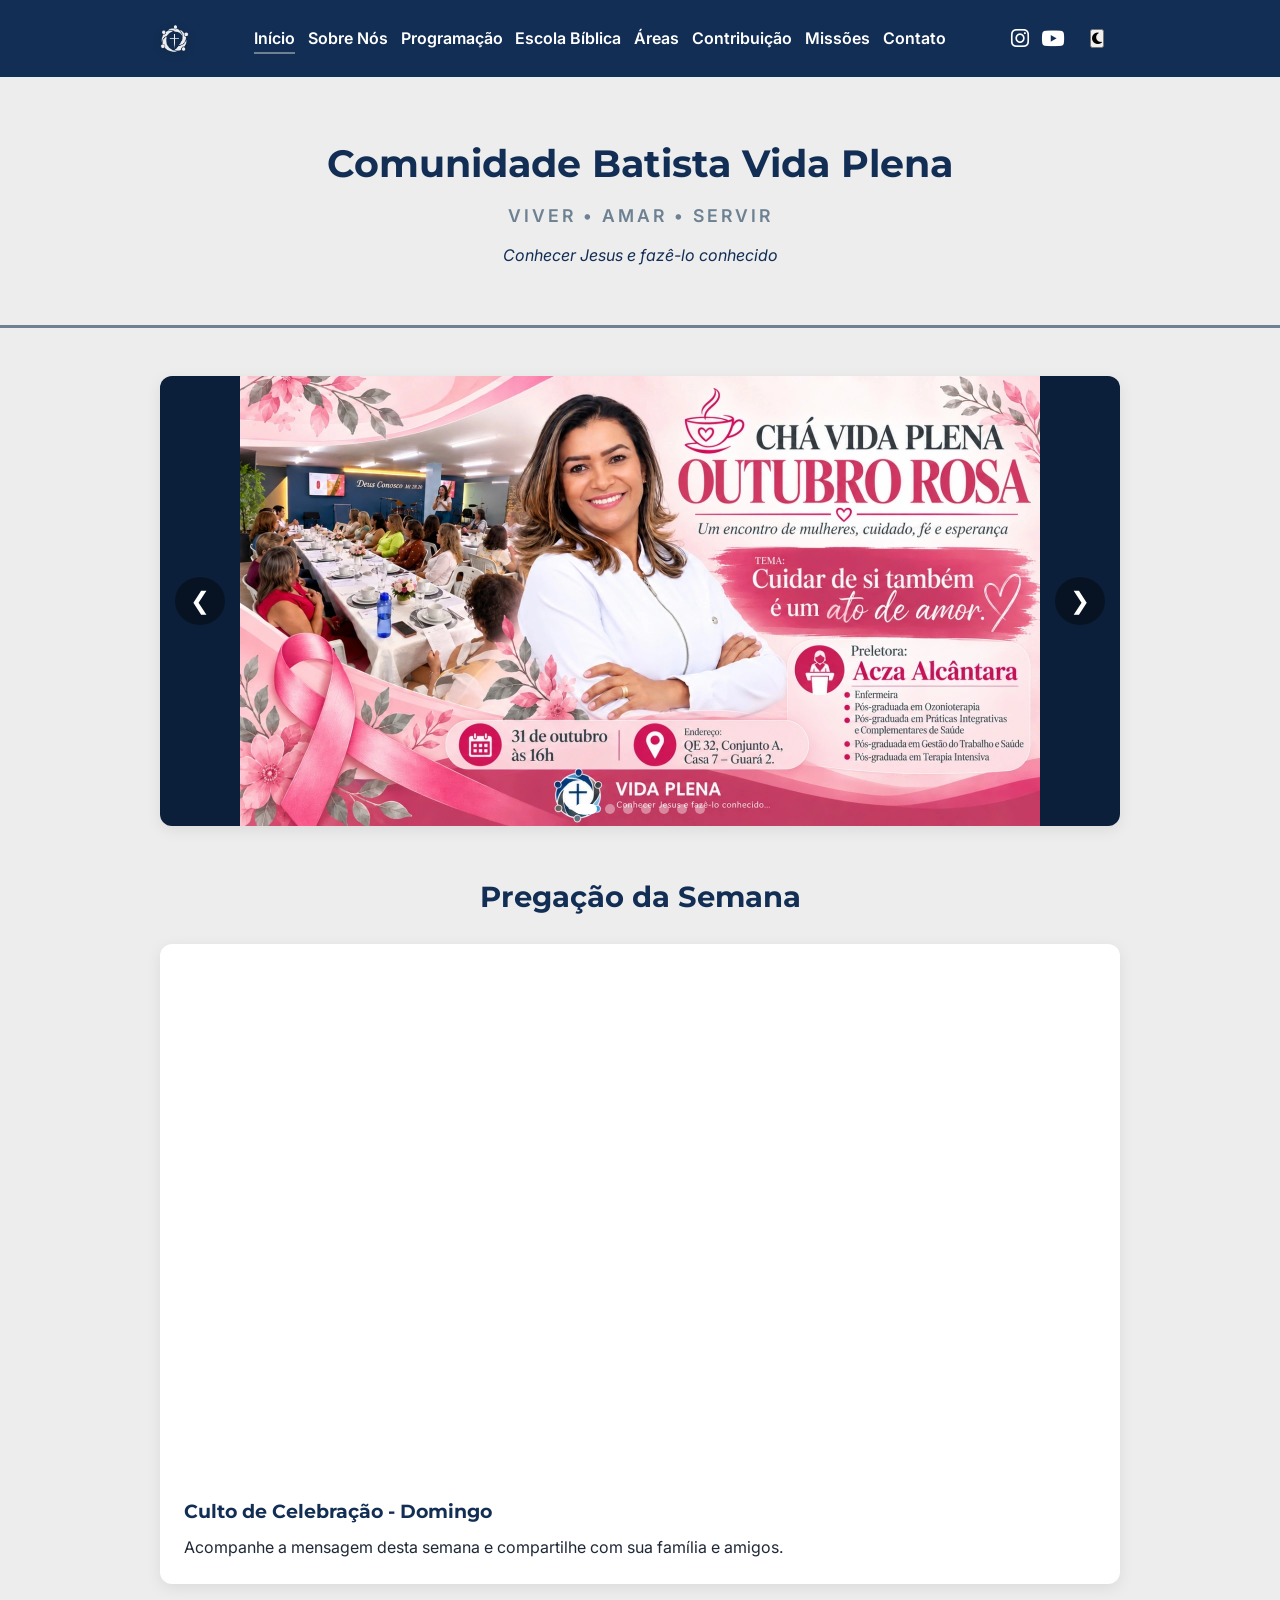
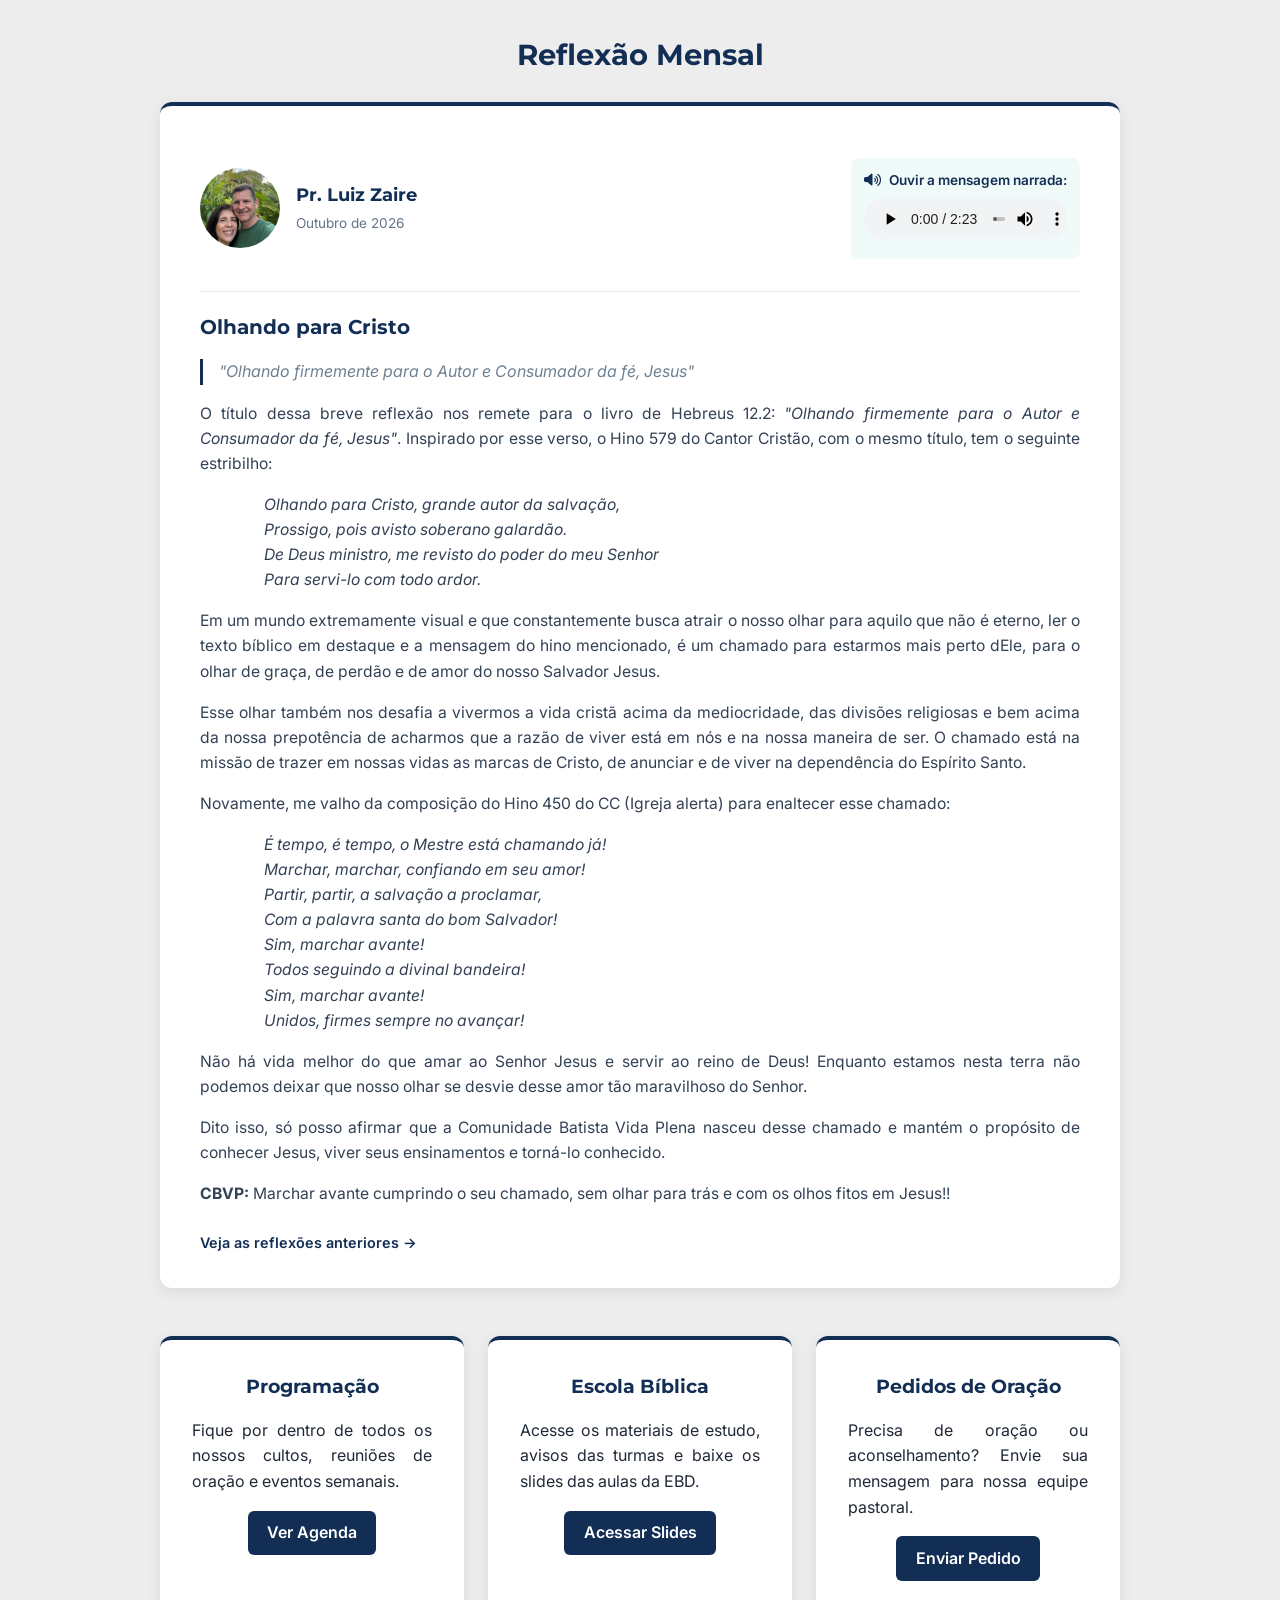
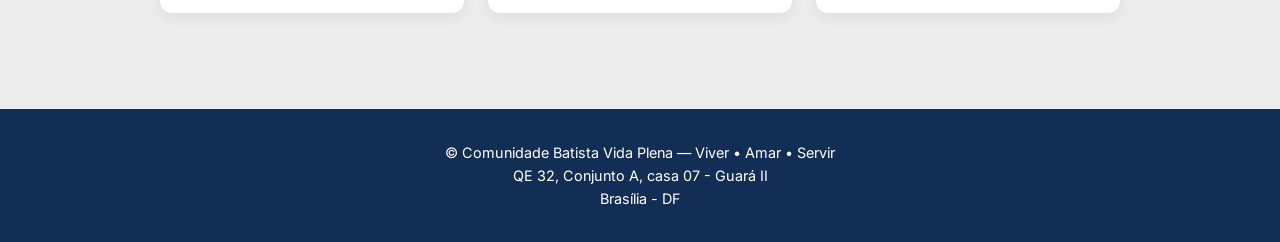
==== index.html @ c6f82e9d "Replace picture elements with img tags in carousel" ====
<!DOCTYPE html>
<html lang="pt-BR">
<head>
  <!-- Google tag (gtag.js) -->
<script async src="https://www.googletagmanager.com/gtag/js?id=G-W4WCCYMB54"></script>
<script>
  window.dataLayer = window.dataLayer || [];
  function gtag(){dataLayer.push(arguments);}
  gtag('js', new Date());

  gtag('config', 'G-W4WCCYMB54');
</script>
  <meta charset="UTF-8">
  <meta name="viewport" content="width=device-width, initial-scale=1.0">
  <title>Comunidade Batista Vida Plena</title>
  <link rel="stylesheet" href="css/estilo.css">
  <!-- CSS Exclusivo para Celulares -->
  <link rel="stylesheet" href="css/mobile.css">
  <link rel="stylesheet" href="css/dark-theme.css">
  <!-- Ícones do Font Awesome -->
  <link rel="stylesheet" href="https://cdnjs.cloudflare.com/ajax/libs/font-awesome/6.5.1/css/all.min.css">
</head>
<body>

  <!-- CABEÇALHO / NAVEGAÇÃO -->
  <header class="header">
    <nav class="navbar">
      <a href="index.html" class="logo-container">
  <img src="imagem/logo-cinza.webp" alt="Comunidade Batista Vida Plena" class="logo-img">
</a>

      <div class="hamburger" id="menu-toggle">
        <span></span>
        <span></span>
        <span></span>
      </div>

      <ul class="nav-menu" id="nav-menu">
        <li><a href="index.html" class="nav-link active">Início</a></li>
        <li><a href="sobre.html" class="nav-link">Sobre Nós</a></li>
        <li><a href="programacao.html" class="nav-link">Programação</a></li>
        <li><a href="ebd.html" class="nav-link">Escola Bíblica</a></li>
        <li><a href="areas.html" class="nav-link">Áreas</a></li>
        <li><a href="contribuicao.html" class="nav-link">Contribuição</a></li>
        <li><a href="missoes.html" class="nav-link">Missões</a></li>
        <li><a href="contato.html" class="nav-link">Contato</a></li>
      </ul>
      <!-- ÍCONES DAS REDES SOCIAIS -->
      <div class="header-social">
        <a href="https://www.instagram.com/cbvidaplenadf" target="_blank" rel="noopener noreferrer" class="social-icon" title="Instagram">
          <i class="fa-brands fa-instagram"></i>
        </a>
        <a href="https://www.youtube.com/@CBVidaPlena" target="_blank" rel="noopener noreferrer" class="social-icon" title="YouTube">
          <i class="fa-brands fa-youtube"></i>
        </a>
        <!-- Divisória visual (barrinha vertical) -->
        <span class="divider"></span>
        <!-- Botão de Alternar Tema (No final) -->
        <button id="theme-toggle" class="btn-theme" aria-label="Alternar Tema">
        <i id="theme-icon" class="fa-solid fa-moon"></i>
        </button>
      </div>
    </nav>
    
  </header>

  <!-- BANNER HERO COM NOVO CONTRASTE -->
  <section class="hero">
    <h1>Comunidade Batista Vida Plena</h1>
    <p class="tagline">VIVER • AMAR • SERVIR</p>
    <p class="hero-subtext">Conhecer Jesus e fazê-lo conhecido</p>
  </section>

  <!-- CONTEÚDO PRINCIPAL -->
  <main class="container">

    <!-- CARROSSEL DE EVENTOS / AVISOS -->
    <div class="carousel-container">
      <div class="carousel-slide active">
        <img src="imagem/chamulheres.webp" alt="Café das mulheres - 31 de outubro" class="slide-full-img">
       </div>

      <div class="carousel-slide">
       <img src="imagem/slide-culto-oracao.webp" alt="Culto de Oração - Quarta feira às 19h30 no Espaço" class="slide-full-img">
      </div>

      <div class="carousel-slide">
       <img src="imagem/coral.webp" alt="Se você gosta de cantar, venha fazer parte do coral Vida Plena" class="slide-full-img">
      </div>

       <div class="carousel-slide">
        <img src="imagem/ebd.webp" alt="Escola bíblica - todos os domingos às 17h00, Venha aprender mais da palavra de Deus e crescer em fé e comunhão" class="slide-full-img">
      </div>

       <div class="carousel-slide">
        <img src="imagem/omf.webp" alt="Oferta missionaria de fé (OMF) - Cada um contribua segundo proposto no coração, não com tristeza ou por necessidade; porque Deus ama  quem dá com alegria (2 Corintios 9.7)" class="slide-full-img">
      </div>

       <div class="carousel-slide">
        <img src="imagem/ebd-adolescente.webp" alt="Ei, adolescente! Tem um lugar especial para você! Classe dos adolescentes na escola bíblica, te esperamos" class="slide-full-img">
      </div>

       <div class="carousel-slide">
        <img src="imagem/pgm.webp" alt="PGM (pequenos grupos) todas as terças-feiras" class="slide-full-img">
      </div>

      <!-- BOTÕES DE NAVEGAÇÃO (ANTERIOR / PRÓXIMO) -->
      <button class="carousel-btn prev" id="prevBtn" aria-label="Anterior">&#10094;</button>
      <button class="carousel-btn next" id="nextBtn" aria-label="Próximo">&#10095;</button>

      <!-- INDICADORES (PONTINHOS) -->
      <div class="carousel-dots" id="carouselDots"></div>
    </div>

    <!-- PREGAÇÃO DA SEMANA (YOUTUBE EMBED) -->
    <h2 class="section-title">Pregação da Semana</h2>
    <div class="video-card">
      <div class="video-responsive">
      <iframe width="560" height="315" src="https://www.youtube.com/embed/sQZG-IuOjgI?si=r84r4kfNFC8UwIhp" title="YouTube video player" allow="accelerometer; autoplay; clipboard-write; encrypted-media; gyroscope; picture-in-picture; web-share" referrerpolicy="strict-origin-when-cross-origin" allowfullscreen></iframe>
      </div>
      <div class="video-info">
        <h3>Culto de Celebração - Domingo</h3>
        <p>Acompanhe a mensagem desta semana e compartilhe com sua família e amigos.</p>
      </div>
    </div>

<!-- SEÇÃO: REFLEXÃO MENSAL -->
<section class="reflexao-section">
  <h2 class="section-title">Reflexão Mensal</h2>
  
  <div class="card-reflexao">
    <div class="reflexao-header">
      <div class="autor-info">
        <div class="autor-foto-container">
          <img id="reflexao-foto" src="imagem/logo-cinza.webp" alt="Foto do autor da reflexão" class="autor-foto">
        </div>
        <div>
          <h3 id="reflexao-autor" class="autor-nome">Comunidade Batista</h3>
          <span id="reflexao-data"></span>
        </div>
      </div>

      <!-- PLAYER DE ÁUDIO DA REFLEXÃO -->
<div class="reflexao-audio-container" style="margin: 1.2rem 0; padding: 0.8rem; background-color: rgba(50, 188, 173, 0.08); border-radius: 8px;">
  <p style="font-size: 0.85rem; font-weight: 600; margin-bottom: 0.4rem; display: flex; align-items: center; gap: 0.5rem; color: var(--color-primary);">
    <i class="fas fa-volume-up"></i> Ouvir a mensagem narrada:
  </p>
  <audio id="reflexao-player" controls style="width: 100%; height: 40px; border-radius: 6px;">
    Seu navegador não suporta o reprodutor de áudio.
  </audio>
</div>
    </div>

    <h3 id="reflexao-titulo">Carregando</h3>
    
    <blockquote id="reflexao-verso"></blockquote>

    <div id="reflexao-texto"></div>

    <a href="historico-reflexoes.html" class="link-lideranca">Veja as reflexões anteriores &rarr;</a>
  </div>
</section>

    <!-- ACESSO RÁPIDO PARA OUTRAS SEÇÕES -->
    <div class="grid-cards">
      
      <div class="card">
        <h3>Programação</h3>
        <p>Fique por dentro de todos os nossos cultos, reuniões de oração e eventos semanais.</p>
        <a href="programacao.html" class="btn-card">Ver Agenda</a>
      </div>

      <div class="card">
        <h3>Escola Bíblica</h3>
        <p>Acesse os materiais de estudo, avisos das turmas e baixe os slides das aulas da EBD.</p>
        <a href="ebd.html" class="btn-card">Acessar Slides</a>
      </div>

      <div class="card">
        <h3>Pedidos de Oração</h3>
        <p>Precisa de oração ou aconselhamento? Envie sua mensagem para nossa equipe pastoral.</p>
        <a href="contato.html" class="btn-card">Enviar Pedido</a>
      </div>

    </div>

  </main>

  <!-- RODAPÉ -->
  <footer class="footer">
    <p>&copy; Comunidade Batista Vida Plena — Viver • Amar • Servir</p>
    <p>QE 32, Conjunto A, casa 07 - Guará II</p>
    <p>Brasília - DF</p>
  </footer>

 <!-- SCRIPT EXTERNO UNIFICADO -->
    <script src="js/texto-reflexoes.js"></script>
   <script src="js/theme.js"></script>
   <script src="js/script.js"></script>
</body>
</html>
---- css/estilo.css ----
/* Importação da fonte Montserrat */
@import url('https://fonts.googleapis.com/css2?family=Inter:wght@400;500;600;700&family=Montserrat:wght@500;600;700;800&display=swap');
/* ==========================================================================
   DESIGN SYSTEM - TOKENS
   ========================================================================== */
:root {
  /* Cores Extraídas do Manual da Marca */
  --color-primary: #132e54;        /* Azul Escuro */
  --color-secondary: #6d8193;      /* Cinza Azulado */
  --color-bg-light: #ededed;       /* Cinza Claro */
  --color-white: #ffffff;
  --color-text-dark: #1f2937;
  --color-accent-blue: #006699;

  /* Gradients */
  --gradient-blue: linear-gradient(135deg, #0b1f3a 0%, #004080 100%);
  
  /* Tipografia */
  --font-family-base: 'Inter', system-ui, -apple-system, sans-serif;
  --font-family-title: 'Montserrat', sans-serif;
   
  /* Espaçamentos e Sombras */
  --radius-sm: 6px;
  --radius-md: 12px;
  --shadow-card: 0 4px 15px rgba(0, 0, 0, 0.08);
}

/* Reset básico */
* {
  margin: 0;
  padding: 0;
  box-sizing: border-box;
}

body {
  font-family: var(--font-family-base);
  background-color: var(--color-bg-light);
  color: var(--color-text-dark);
  line-height: 1.6;
}

/* MONTSERRAT EM TODOS OS TÍTULOS E SUBTÍTULOS */
h1, h2, h3, h4, h5, h6,
.section-title,
.mission-quote,
.contact-title {
  font-family: var(--font-family-title) !important;
}
.container {
  max-width: 80vw;
  margin: 0 auto;
  padding: 3rem 1.5rem;
}

/* ==========================================================================
   CABEÇALHO & NAV
   ========================================================================== */
.header {
  background-color: var(--color-primary); /* Fundo Azul Escuro */
  width: 100%;
  box-shadow: 0 2px 10px rgba(0, 0, 0, 0.15);
  max-width: 100vw;
 box-sizing: border-box;
}

.navbar {
  max-width: 80vw;
  margin: 0 auto;    /* Centraliza os elementos no meio da barra azul */
  display: flex;
  justify-content: space-between;
  align-items: center;
  padding: 0.8rem 0; /* Adiciona 32px de folga/respiro nas laterais */
  box-sizing: border-box;
}

/* Logo */
.logo-container {
  display: flex;
  align-items: center;
  text-decoration: none;
  background-color: transparent; /* Remove o fundo branco */
  padding: 0;
}

.logo-img {
  height: 60px;          /* Altura ideal para dar destaque */
  width: auto;
  display: block;
  object-fit: contain;
  filter: drop-shadow(0px 2px 4px rgba(0, 0, 0, 0.2));
}

/* Menu de Navegação Horizontal */
.nav-menu {
  display: flex;               /* Força os itens a ficarem LADO A LADO */
  flex-direction: row;         /* Alinhamento na horizontal */
  list-style: none;            /* Remove as bolinhas do <ul> */
  gap: 0.8rem;                   /* Espaçamento entre as opções */
  align-items: center;
  margin: 0;
  padding: 0.8rem 2rem;
}

.nav-link {
  color: var(--color-white);   /* Texto branco sobre o fundo azul */
  text-decoration: none;       /* Remove o sublinhado */
  font-size: 1rem;
  font-weight: 600;            /* Deixa a fonte mais nítida/encorpada */
  white-space: nowrap;
  transition: color 0.3s ease;
}

.nav-link:hover {
  color: var(--color-hover);   /* Mudança de cor ao passar o mouse */
}

.nav-link.active {
  color: #ffffff;
  border-bottom: 2px solid var(--color-secondary); /* Indicador da página atual */
  padding-bottom: 4px;
}

/* Menu Hambúrguer (Mobile) */
.hamburger {
  display: none;
  flex-direction: column;
  cursor: pointer;
  gap: 5px;
}

.hamburger span {
  width: 25px;
  height: 3px;
  background-color: var(--color-white);
  border-radius: 2px;
}

/* ==========================================================================
   HERO SECTION
   ========================================================================== */
.hero {
  background-color: #ededed; /* Cinza claro da paleta */
  color: var(--color-primary);         /* Azul escuro para contraste */
  text-align: center;
  padding: 3.5rem 1.5rem;
  border-bottom: 3px solid #6d8193; /* Detalhe em cinza azulado */
}

.hero h1 {
  font-size: 2.4rem;
  font-weight: 700;
  color: var(--color-primary);            /* Azul escuro */
  margin-bottom: 0.5rem;
}

.hero p.tagline {
  font-size: 1.1rem;
  font-weight: 600;
  letter-spacing: 3px;
  color: #6d8193;            /* Cinza azulado da paleta */
  margin-bottom: 0.8rem;
}
.hero-subtext {
  font-size: 1rem;
  color: #132e54;       /* Texto secundário escuro legível */
  font-weight: 400;
  font-style: italic;
}

/* ==========================================================================
   SEÇÃO PREGAÇÃO / YOUTUBE
   ========================================================================== */

.section-title {
  text-align: center;
  color: var(--color-primary);
  font-size: 1.8rem;
  margin-bottom: 1.5rem;
  position: relative;
}

.video-card {
  background: var(--color-white);
  border-radius: var(--radius-md);
  padding: 1.5rem;
  box-shadow: var(--shadow-card);
  margin-bottom: 3rem;
}

/* Embed de Vídeo Responsivo (Aspect Ratio 16:9) */
.video-responsive {
  position: relative;
  padding-bottom: 56.25%; /* 16:9 */
  height: 0;
  overflow: hidden;
  border-radius: var(--radius-sm);
}

.video-responsive iframe {
  position: absolute;
  top: 0;
  left: 0;
  width: 100%;
  height: 100%;
  border: 0;
}

.video-info {
  margin-top: 1rem;
}

.video-info h3 {
  color: var(--color-primary);
  margin-bottom: 0.5rem;
}

/* ==========================================================================
   CARDS DE ACESSO RÁPIDO
   ========================================================================== */
.grid-cards {
  display: grid;
  grid-template-columns: repeat(auto-fit, minmax(280px, 1fr));
  gap: 1.5rem;
}

.card {
  background-color: var(--color-white);
  border-radius: var(--radius-md);
  padding: 2rem;
  text-align: center;
  box-shadow: var(--shadow-card);
  border-top: 4px solid var(--color-primary);
  transition: transform 0.3s ease;
}

.card:hover {
  transform: translateY(-5px);
}

.card h3 {
  color: var(--color-primary);
  margin-bottom: 1rem;
}

.btn-card {
  display: inline-block;
  margin-top: 1rem;
  padding: 0.6rem 1.2rem;
  background-color: var(--color-primary);
  color: var(--color-white);
  text-decoration: none;
  border-radius: var(--radius-sm);
  font-weight: 600;
  transition: background-color 0.3s ease;
}

.btn-card:hover {
  background-color: var(--color-secondary);
}

/* ==========================================================================
   RODAPÉ
   ========================================================================== */
.footer {
  background-color: var(--color-primary);
  color: var(--color-white);
  text-align: center;
  padding: 2rem 1.5rem;
  margin-top: 3rem;
  font-size: 0.9rem;
}

/* ==========================================================================
   RESPONSIVIDADE (MOBILE)
   ========================================================================== */
@media (max-width: 768px) {
  .hamburger {
    display: flex;
  }

  .nav-menu {
    display: none;
    flex-direction: column;
    width: 100%;
    position: absolute;
    top: 100%;
    left: 0;
    background-color: var(--color-primary);
    padding: 1.5rem;
  }

  .nav-menu.active {
    display: flex;
  }

  .hero h1 {
    font-size: 1.8rem;
  }
}
/* Container do Logo */
.logo-container {
  display: flex;
  align-items: center;
  text-decoration: none;
}

/* Imagem da Logomarca */
.logo-img {
  height: 45px; /* Ajusta a altura conforme o tamanho ideal */
  width: auto;  /* Mantém a proporção da imagem */
  object-fit: contain;
}
/* ==========================================================================
   ÍCONES DAS REDES SOCIAIS NO CABEÇALHO
   ========================================================================== */
.header-social {
  display: flex;
  align-items: center;
  gap: 0.8rem;            /* Espaço entre cada ícone */
  flex-shrink: 0;         /* Impede que o bloco seja espremido */
  margin-left: 0.5rem;
  margin-right: 1.5rem;   /* AFAM : Dá o respiro no canto direito da tela */
}

.social-icon {
  color: var(--color-white);
  font-size: 1.3rem;
  transition: transform 0.2s ease, color 0.3s ease;
  text-decoration: none;
}

.social-icon:hover {
  color: var(--color-hover);
  transform: translateY(-2px);
}

/* Ajuste Responsivo para Mobile */
@media (max-width: 768px) {
  .header-social {
    border-left: none;
    padding-left: 0;
    margin-left: 0;
    margin-top: 1rem;
    justify-content: center;
  }
}
  /* ==========================================================================
   CARROSSEL DE EVENTOS / SLIDER (CORRIGIDO)
   ========================================================================== */

/* Container Principal do Carrossel */
.carousel-container {
  position: relative;
  width: 100%;
  height: 450px; /* Altura ideal fixa para não achatar os flyers */
  border-radius: var(--radius-md, 12px);
  overflow: hidden;
  box-shadow: 0 4px 15px rgba(0, 0, 0, 0.08);
  margin-bottom: 3rem;
  background-color: #0b1f3a; /* Fundo escuro oficial para preencher bordas */
}

/* Regra Base do Slide (Esconde os inativos) */
.carousel-slide {
  position: absolute;
  top: 0;
  left: 0;
  width: 100%;
  height: 100%;
  opacity: 0;
  visibility: hidden;
  transition: opacity 0.6s ease-in-out, visibility 0.6s ease-in-out;
  display: flex;
  align-items: center;
  justify-content: center;
}

/* Slide Ativo (Mostra na tela) */
.carousel-slide.active {
  opacity: 1;
  visibility: visible;
  z-index: 1;
}

/* Imagens dos Slides (Mostrar a arte 100% sem cortes) */
.carousel-slide img,
.slide-bg-img,
.slide-full-img {
  width: 100%;
  height: 100%;
  object-fit: contain !important; /* Preserva a proporção exata da arte */
  object-position: center;
  display: block;
}

/* Textos sobrepostos (caso o slide use texto em HTML) */
.slide-content {
  position: absolute;
  bottom: 2rem;
  left: 2rem;
  right: 2rem;
  z-index: 2;
  color: #ffffff;
  background: rgba(11, 31, 58, 0.75); /* Fundo sutil para leitura */
  padding: 1.5rem;
  border-radius: 8px;
  backdrop-filter: blur(4px);
}

.slide-content h3 {
  font-size: 1.8rem;
  margin: 0.5rem 0;
  color: #ffffff;
}

.slide-content p {
  font-size: 1rem;
  color: #ededed;
  margin-bottom: 1.2rem;
  max-width: 600px;
}

.slide-badge {
  background-color: #6d8193;
  color: #ffffff;
  padding: 4px 12px;
  border-radius: 20px;
  font-size: 0.75rem;
  text-transform: uppercase;
  font-weight: 600;
  letter-spacing: 1px;
}

.btn-slide {
  display: inline-block;
  background-color: #ffffff;
  color: #0b1f3a;
  padding: 0.5rem 1.2rem;
  border-radius: 6px;
  text-decoration: none;
  font-weight: 700;
  font-size: 0.9rem;
  transition: background-color 0.3s ease;
}

.btn-slide:hover {
  background-color: #ededed;
}

/* Botões de Avançar/Voltar */
.carousel-btn {
  position: absolute;
  top: 50%;
  transform: translateY(-50%);
  background-color: rgba(0, 0, 0, 0.4);
  color: #ffffff;
  border: none;
  font-size: 1.5rem;
  padding: 10px 15px;
  cursor: pointer;
  border-radius: 50%;
  z-index: 3;
  transition: background-color 0.3s ease;
}

.carousel-btn:hover {
  background-color: rgba(0, 0, 0, 0.8);
}

.carousel-btn.prev { left: 15px; }
.carousel-btn.next { right: 15px; }

/* Indicadores (Dots) */
.carousel-dots {
  position: absolute;
  bottom: 12px;
  left: 50%;
  transform: translateX(-50%);
  display: flex;
  gap: 8px;
  z-index: 3;
}

.dot {
  width: 10px;
  height: 10px;
  border-radius: 50%;
  background-color: rgba(255, 255, 255, 0.4);
  cursor: pointer;
  transition: background-color 0.3s ease, width 0.3s ease;
}

.dot.active {
  background-color: #ffffff;
  width: 22px;
  border-radius: 10px;
}

/* ==========================================================================
   PÁGINA SOBRE NÓS
   ========================================================================== */

/* Bloco da Missão Central */
.mission-banner {
  background: linear-gradient(135deg, #0b1f3a 0%, #1e3a8a 100%) !important;
  color: #ffffff !important;
  padding: 2rem 1.25rem; /* Reduzido o padding no mobile para ganhar espaço */
  border-radius: 12px;
  text-align: center;
  box-shadow: 0 4px 15px rgba(0, 0, 0, 0.1);
  margin-bottom: 2rem;
  width: 100%;
  box-sizing: border-border-box;
}

.mission-quote {
  font-size: 1.4rem;
  font-weight: 600;
  font-style: italic;
  margin-bottom: 0.5rem;
}

.mission-subtitle {
  font-size: 0.85rem;
  text-transform: uppercase;
  letter-spacing: 2px;
  color: #cbd5e1 !important;
  font-weight: 600;
}

/* Ícones nos Cards dos Pilares */
.icon-card {
  font-size: 2.2rem;
  color: #132e54;
  margin-bottom: 1rem;
}

/* ==========================================================================
   LIDERANÇA PASTORAL & BLOCOS LARGOS (100% de Largura)
   ========================================================================== */
.leadership-container {
  width: 100%;
  margin-bottom: 3rem;
}

.leader-card {
  background: #ffffff;
  border-radius: var(--radius-md, 12px);
  padding: 2rem 1.25rem; /* Padding interno menor no mobile */
  text-align: center;
  width: 100%;
  box-shadow: 0 4px 15px rgba(0, 0, 0, 0.08);
  border-top: 4px solid #132e54;
  box-sizing: border-box;
}

.leader-avatar {
  width: 80px;
  height: 80px;
  background-color: #ededed;
  color: #132e54;
  border-radius: 50%;
  display: flex;
  align-items: center;
  justify-content: center;
  font-size: 2rem;
  margin: 0 auto 1.2rem auto;
}

.leader-card h3 {
  color: #132e54;
  font-size: 1.4rem;
  margin-bottom: 0.3rem;
}

.leader-role {
  display: block;
  font-size: 0.9rem;
  color: #6d8193;
  font-weight: 600;
  margin-bottom: 1.2rem;
}

/* CORREÇÃO DO ALINHAMENTO NO DESKTOP E MOBILE */
.leader-card p,
.history-card p,
.card-sobre p {
  color: #334155;
  font-size: 1rem;
  line-height: 1.6;
  width: 100%;             /* Permite ocupar toda a largura do container */
  margin: 0 0 1.2rem 0;     /* Mantém apenas a margem inferior (1.2rem) */
  text-align: justify;
  -webkit-hyphens: auto;
  -ms-hyphens: auto;
  hyphens: auto;
  word-break: normal;
}

/* Bloco para "Nossa História" (Card Largo de 100%) */
.history-card {
  background: #ffffff;
  border-radius: var(--radius-md, 12px);
  padding: 2rem 1.25rem;
  width: 100%;
  box-shadow: 0 4px 15px rgba(0, 0, 0, 0.08);
  border-top: 5px solid #132e54;
  margin-bottom: 3rem;
  color: #334155;
  line-height: 1.7;
  font-size: 1rem;
  box-sizing: border-box;
}
/* ==========================================================================
   PÁGINA DE PROGRAMAÇÃO & TABELAS RESPONSIVAS
   ========================================================================== */

/* Container da Tabela com Rolagem para Telas Pequenas */
.table-responsive {
  width: 100%;
  overflow-x: auto;
  box-shadow: 0 4px 15px rgba(0, 0, 0, 0.08);
  border-radius: var(--radius-md, 12px);
  background-color: #ffffff;
}

.schedule-table {
  width: 100%;
  border-collapse: collapse;
  text-align: left;
  font-size: 0.95rem;
}

.schedule-table thead {
  background-color: #132e54;
  color: #ffffff;
}

.schedule-table th, 
.schedule-table td {
  padding: 1.2rem 1.5rem;
  border-bottom: 1px solid #e2e8f0;
}

.schedule-table th {
  font-weight: 600;
  letter-spacing: 0.5px;
}

.schedule-table tbody tr:hover {
  background-color: #f8fafc;
}

/* Linha em Destaque para o Culto Principal */
.schedule-table tr.highlight-row {
  background-color: #f1f5f9;
}

/* Badge de Horário */
.badge-time {
  background-color: #6d8193;
  color: #ffffff;
  padding: 4px 10px;
  border-radius: 6px;
  font-weight: 600;
  font-size: 0.85rem;
}

/* Cartões de Eventos com Data em Destaque */
.event-card {
  display: flex;
  align-items: center;
  gap: 1.5rem;
  padding: 1.5rem;
  text-align: left;
}

.event-date {
  background-color: #132e54;
  color: #ffffff;
  padding: 0.8rem 1rem;
  border-radius: 10px;
  text-align: center;
  min-width: 70px;
  display: flex;
  flex-direction: column;
}

.event-date .day {
  font-size: 1.6rem;
  font-weight: 700;
  line-height: 1;
}

.event-date .month {
  font-size: 0.75rem;
  font-weight: 600;
  letter-spacing: 1px;
  color: #a0b2c6;
  margin-top: 2px;
}

.event-details h3 {
  color: #132e54;
  font-size: 1.1rem;
  margin-bottom: 0.4rem;
}

.event-details p {
  color: #64748b;
  font-size: 0.85rem;
  margin-bottom: 0.2rem;
  display: flex;
  align-items: center;
  gap: 0.5rem;
}
/* ==========================================================================
   PÁGINA DA ESCOLA BÍBLICA (EBD)
   ========================================================================== */

/* Banner introdutório da EBD */
.ebd-intro-banner {
  background: linear-gradient(135deg, #0b1f3a 0%, #1e3a8a 100%) !important;
  color: #ffffff !important;
  padding: 2.5rem 2rem;
  border-radius: 12px;
  text-align: center;
  box-shadow: 0 4px 15px rgba(0, 0, 0, 0.1);
  margin-bottom: 2rem;
}

.ebd-intro-banner h2 {
  font-size: 1.8rem;
  margin-bottom: 0.6rem;
  text-align: center;
}

.ebd-intro-banner p {
  color: #cbd5e1 !important; /* Cinza claro de altíssimo contraste */
  font-size: 0.95rem !important;
  font-weight: 500 !important;
  margin-top: 0.5rem;
}

/* Cartões das Classes */
.ebd-class-card {
  text-align: left;
  display: flex;
  flex-direction: column;
  justify-content: space-between;
}

.ebd-class-header {
  display: flex;
  justify-content: space-between;
  align-items: center;
  margin-bottom: 1rem;
}

.class-icon {
  font-size: 2rem;
  color: #132e54;
}

.class-badge {
  background-color: #ededed;
  color: #132e54;
  padding: 4px 10px;
  border-radius: 6px;
  font-size: 0.8rem;
  font-weight: 700;
  text-transform: uppercase;
}

.ebd-class-card h3 {
  color: #132e54;
  font-size: 1.25rem;
  margin-bottom: 0.3rem;
}

.class-teacher {
  font-size: 0.85rem;
  color: #6d8193;
  margin-bottom: 0.8rem;
}

.ebd-class-card p {
  color: #334155;
  font-size: 0.95rem;
  line-height: 1.5;
}

/* Lista de Downloads de Materiais */
.download-list {
  display: flex;
  flex-direction: column;
  gap: 1rem;
}

.download-item {
  display: flex;
  justify-content: space-between;
  align-items: center;
  padding: 1rem 1.2rem;
  background-color: #f8fafc;
  border: 1px solid #e2e8f0;
  border-radius: 8px;
  flex-wrap: wrap;
  gap: 1rem;
}

.download-info {
  display: flex;
  align-items: center;
  gap: 1rem;
}

.ppt-icon {
  font-size: 1.8rem;
  color: #d97706; /* Cor laranja característica de apresentações/slides */
}

.download-info h4 {
  color: #132e54;
  font-size: 1rem;
  margin-bottom: 0.2rem;
}

.download-info p {
  color: #64748b;
  font-size: 0.82rem;
  margin: 0;
}

.btn-download-sm {
  background-color: #132e54;
  color: #ffffff;
  padding: 0.5rem 1rem;
  border-radius: 6px;
  text-decoration: none;
  font-size: 0.85rem;
  font-weight: 600;
  display: inline-flex;
  align-items: center;
  gap: 0.4rem;
  transition: background-color 0.3s ease;
}

.btn-download-sm:hover {
  background-color: #6d8193;
}
/* ==========================================================================
   PÁGINA DE CONTATO
   ========================================================================== */

/* Grid em 2 Colunas no Desktop e 1 Coluna no Celular */
.contact-grid {
  display: grid;
  grid-template-columns: 1fr 1fr;
  gap: 2rem;
}

@media (max-width: 768px) {
  .contact-grid {
    grid-template-columns: 1fr;
  }
}

.contact-card {
  background-color: #ffffff;
  border-radius: var(--radius-md, 12px);
  padding: 2rem;
  box-shadow: 0 4px 15px rgba(0, 0, 0, 0.08);
  border-top: 4px solid #132e54;
}

.contact-title {
  color: #132e54;
  font-size: 1.3rem;
  margin-bottom: 1.5rem;
  display: flex;
  align-items: center;
  gap: 0.6rem;
}

/* Estilização do Formulário */
.contact-form {
  display: flex;
  flex-direction: column;
  gap: 1.2rem;
}

.form-group {
  display: flex;
  flex-direction: column;
  gap: 0.4rem;
  text-align: left;
}

.form-group label {
  font-size: 0.9rem;
  font-weight: 600;
  color: #132e54;
}

.form-group input,
.form-group select,
.form-group textarea {
  width: 100%;
  padding: 0.75rem 1rem;
  border: 1px solid #cbd5e1;
  border-radius: 8px;
  font-family: inherit;
  font-size: 0.95rem;
  color: #334155;
  background-color: #f8fafc;
  transition: border-color 0.3s ease, box-shadow 0.3s ease;
}

.form-group input:focus,
.form-group select:focus,
.form-group textarea:focus {
  outline: none;
  border-color: #132e54;
  box-shadow: 0 0 0 3px rgba(11, 31, 58, 0.15);
  background-color: #ffffff;
}

.btn-submit {
  background-color: #132e54;
  color: #ffffff;
  border: none;
  padding: 0.85rem 1.5rem;
  border-radius: 8px;
  font-size: 1rem;
  font-weight: 600;
  cursor: pointer;
  display: flex;
  align-items: center;
  justify-content: center;
  gap: 0.5rem;
  transition: background-color 0.3s ease;
  margin-top: 0.5rem;
}

.btn-submit:hover {
  background-color: #6d8193;
}

/* Itens de Informação de Contato */
.info-item {
  display: flex;
  align-items: flex-start;
  gap: 1rem;
  margin-bottom: 1.2rem;
}

.info-icon {
  font-size: 1.5rem;
  color: #132e54;
  margin-top: 0.2rem;
}

.info-item h4 {
  color: #132e54;
  font-size: 1rem;
  margin-bottom: 0.2rem;
}

.info-item p {
  color: #64748b;
  font-size: 0.9rem;
  line-height: 1.5;
}

/* ==========================================================================
   SEÇÃO LIDERANÇA PASTORAL (3 PASTORES ALINHADOS)
   ========================================================================== */

.pastors-grid {
  display: grid;
  grid-template-columns: repeat(3, 1fr); /* 3 colunas no desktop */
  gap: 2rem;
  justify-content: center;
  align-items: stretch; /* Garante que todos os cartões tenham a mesma altura */
}

/* Em telas médias ou tablets (ex: até 992px), fica em 2 ou 1 coluna */
@media (max-width: 992px) {
  .pastors-grid {
    grid-template-columns: repeat(auto-fit, minmax(280px, 1fr));
  }
}

/* Em celulares (até 768px), fica 1 cartão por linha */
@media (max-width: 768px) {
  .pastors-grid {
    grid-template-columns: 1fr;
  }
}
.pastor-card {
  background-color: #ffffff;
  border-radius: 12px;
  box-shadow: 0 4px 15px rgba(0, 0, 0, 0.08);
  transition: transform 0.3s ease, box-shadow 0.3s ease;
  border-top: 4px solid #132e54;
  padding: 2rem 1.5rem;
  overflow: hidden;
}

.pastor-card:hover {
  transform: translateY(-5px);
  box-shadow: 0 8px 20px rgba(0, 0, 0, 0.12);
}

.pastor-info {
  text-align: center;
  padding: 1.2rem;
}

.pastor-info h3 {
  color: #132e54;
  font-size: 1.3rem;
  margin-bottom: 0.3rem;
}

.pastor-role {
  display: inline-block;
  color: #6d8193;
  font-weight: 600;
  font-size: 0.85rem;
  text-transform: uppercase;
  letter-spacing: 0.5px;
  margin-bottom: 1rem;
}

.pastor-info p {
  color: #475569;
  font-size: 0.95rem;
  line-height: 1.6;
  text-align: justify; /* Alinha o texto do texto pastoral deixando a leitura agradável */
}

/* Container que define o tamanho do "Retrato" */
.pastor-photo-container {
  width: 100%;     
  aspect-ratio: 3 / 4; 
  overflow: hidden; /* Garante que nada saia do container */
  background-color: #f4f4f4;
  border-radius: 8px 8px 0 0; /* Arredonda apenas os cantos superiores (opcional) */
  display: flex;
  justify-content: center;
  align-items: center;
}
.pastor-photo {
  width: 100%;
  height: 100%;
  object-fit: contain; 
  object-position: center; 
}

/* ==========================================================================
   ESTILIZAÇÃO DO CARTÃO PIX E QR CODE
   ========================================================================== */

.qr-code-container {
  display: flex;
  justify-content: center;
  align-items: center;
  margin: 1.2rem 0;
}

.qr-code-img {
  width: 100%;
  max-width: 180px;
  height: auto;
  padding: 0.8rem;
  background-color: #ffffff;
  border: 2px solid #0b1f3a;
  border-radius: 12px;
  box-shadow: 0 4px 10px rgba(0, 0, 0, 0.08);
  display: block;
  margin: 0 auto;
}

.pix-instructions {
  color: #475569;
  font-size: 0.95rem;
  margin-bottom: 1rem;
}

/* Grupo do campo + botão lado a lado no PC e empilhados no celular */

.pix-input {
  width: 100%;
  padding: 0.75rem 0.9rem;
  border: 1px solid #cbd5e1;
  border-radius: 8px;
  background-color: #f8fafc;
  color: #0b1f3a;
  font-weight: 600;
  text-align: center;
  font-size: 0.95rem;
  outline: none;
}

.btn-pix {
  background-color: #0b1f3a;
  color: #ffffff;
  border: none;
  padding: 0.75rem 1.2rem;
  border-radius: 8px;
  font-weight: bold;
  cursor: pointer;
  white-space: nowrap;
  transition: background-color 0.2s ease;
  display: flex;
  align-items: center;
  justify-content: center;
  gap: 0.5rem;
}

.btn-pix:hover {
  background-color: #32bcad;
}

/* Força o conteúdo do cartão PIX a ficar vertical e centralizado */
.pix-card {
  display: flex !important;
  flex-direction: column !important;
  align-items: center !important;
  justify-content: center !important;
  width: 100% !important;
}

.pix-input-group {
  display: flex;
  flex-direction: row;
  align-items: center;
  justify-content: center;
  gap: 0.6rem;
  width: 100%;
  max-width: 400px;
  margin: 0 auto;
}

@media (max-width: 480px) {
  .pix-input-group {
    flex-direction: column;
  }
}
.omf-box {
  background-color: #f0fdf4;
  border: 1px solid #bbf7d0;
  border-radius: 10px;
  padding: 1.2rem;
  margin-top: 1rem;
}

.omf-box h4 {
  color: #166534;
  font-size: 1.1rem;
  margin-bottom: 0.5rem;
  display: flex;
  align-items: center;
  gap: 0.5rem;
}

.omf-box p {
  color: #15803d;
  font-size: 0.95rem;
  margin: 0;
  line-height: 1.5;
}
/* ==========================================================================
   REFLEXÃO PASTORAL (PÁGINA INICIAL)
   ========================================================================== */
.reflexao-section {
  margin-top: 3rem;
  margin-bottom: 3rem;
}

/* Card Principal */
.card-reflexao,
.reflexao-card {
  background-color: var(--color-white);
  border-radius: 12px;
  padding: 2rem 2.5rem;
  box-shadow: 0 4px 15px rgba(0, 0, 0, 0.08);
  border-top: 4px solid var(--color-primary, #132e54);
  margin-top: 1.5rem;
  margin-bottom: 3rem;
  text-align: left;
}

/* Cabeçalho do Card (CORRIGIDO) */
.reflexao-header {
  display: flex;
  justify-content: space-between;
  align-items: center;
  margin-bottom: 1.2rem;
  border-bottom: 1px solid #e2e8f0;
  padding-bottom: 0.8rem;
}

.autor-info {
  display: flex;
  align-items: center;
  gap: 1rem;
}

.icon-aspas {
  font-size: 1.8rem;
  color: #32bcad;
}

.autor-info h3,
#reflexao-autor {
  font-size: 1.1rem;
  color: var(--color-primary, #132e54);
  margin: 0;
}

.reflexao-data,
#reflexao-data {
  font-size: 0.85rem;
  color: #64748b;
}

/* Tag / Badge de Identificação */
.tag-reflexao,
.badge-tag {
  background-color: #e0f2fe;
  color: #0369a1;
  padding: 0.3rem 0.8rem;
  border-radius: 20px;
  font-size: 0.8rem;
  font-weight: 600;
}

/* Título e Versículo */
.reflexao-titulo,
#reflexao-titulo {
  font-size: 1.25rem;
  color: var(--color-primary, #132e54);
  margin-bottom: 0.8rem;
}

#reflexao-verso {
  font-style: italic;
  color: var(--color-secondary, #6d8193);
  margin: 1rem 0;
  padding-left: 1rem;
  border-left: 3px solid var(--color-primary, #132e54);
}

/* Corpo do Texto Principal */
.reflexao-body p,
#reflexao-texto {
  text-align: justify;
  line-height: 1.6;
  color: #334155;
  font-size: 0.98rem;
  margin-bottom: 1.5rem;
  hyphens: auto;
}

/* Rodapé do Card e Links */
.reflexao-footer {
  margin-top: 1rem;
  text-align: right;
}

.btn-ler-mais,
.link-lideranca {
  display: inline-block;
  color: var(--color-primary, #132e54);
  font-weight: 600;
  text-decoration: none;
  font-size: 0.9rem;
  transition: color 0.2s ease;
}

.btn-ler-mais:hover,
.link-lideranca:hover {
  color: #32bcad;
  text-decoration: underline;
}

/* ==========================================================================
   GALERIA DE FAMÍLIAS PASTORAIS (PÁGINA SOBRE NÓS)
   ========================================================================== */
.family-section {
  margin-top: 4rem;
  margin-bottom: 3rem;
}

.family-subtitle {
  text-align: center;
  color: var(--color-secondary);
  font-size: 1rem;
  margin-bottom: 2rem;
}

.family-grid {
  display: grid;
  grid-template-columns: repeat(auto-fit, minmax(280px, 1fr));
  gap: 2rem;
  justify-content: center;
}

.family-card {
  background-color: var(--bg-card, var(--color-white));
  border-radius: var(--radius-md, 12px);
  overflow: hidden;
  box-shadow: var(--shadow-card);
  transition: transform 0.3s ease, box-shadow 0.3s ease, background-color 0.3s ease;
  border-top: 4px solid var(--color-primary);
}

.family-card:hover {
  transform: translateY(-4px);
  box-shadow: 0 8px 20px rgba(0, 0, 0, 0.12);
}

.family-photo-container {
  width: 100%;
  aspect-ratio: 4 / 3; /* Formato paisagem harmonioso para fotos de grupo/família */
  overflow: hidden;
  background-color: #f4f4f4;
}

.family-photo {
  width: 100%;
  height: 100%;
  object-fit: cover; /* Preenche o espaço mantendo o enquadramento bonito */
  object-position: center;
}

.family-info {
  padding: 1.2rem;
  text-align: center;
}

.family-info h3 {
  color: var(--text-color-primary, var(--color-primary));
  font-size: 1.15rem;
  margin-bottom: 0.3rem;
}

.family-info p {
  color: var(--text-color-secondary, #64748b);
  font-size: 0.9rem;
}

/* Justifica o texto dos parágrafos dentro dos cards de áreas/ministérios */
.card p,
.area-card p,
.area-description {
  text-align: justify;
  /* Evita espaços muito grandes entre as palavras ao justificar em colunas estreitas */
  hyphens: auto; 
}

/* Se as citações/visões também usarem <blockquote> ou a classe da visão: */
.card blockquote,
.vision-box {
  text-align: justify;
}

/* ==========================================================================
   AJUSTE DE NAVEGAÇÃO E MENU HAMBÚRGUER (MODO HORIZONTAL / LANDSCAPE)
   ========================================================================== */

/* Ajusta o espaçamento do cabeçalho em telas pequenas e na horizontal */
.header-container,
.nav-container,
header .container {
  width: 100% !important;
  max-width: 100% !important;
  padding-left: 1.2rem !important;  /* Traz o logo e o menu para perto das bordas */
  padding-right: 1.2rem !important;
  display: flex;
  justify-content: space-between;
  align-items: center;
}

/* Estilização e destaque do Botão Hambúrguer */
.menu-toggle,
.hamburger-btn,
.btn-menu {
  display: flex !important;
  align-items: center;
  justify-content: center;
  background: transparent;
  border: 2px solid var(--color-accent-blue, #32bcad); /* Borda visível para destacar */
  border-radius: 6px;
  padding: 0.4rem 0.6rem;
  cursor: pointer;
  z-index: 1000;
}

/* Cor das três linhas ou do ícone do hambúrguer */
.menu-toggle i,
.menu-toggle .bar,
.hamburger-btn i,
.hamburger-btn span {
  color: #ffffff !important;           /* Deixa o ícone/linhas brancos */
  background-color: #ffffff;           /* Se o menu for feito de varetas/divs */
  font-size: 1.5rem;
}

/* Destaque no Modo Escuro */
body.dark-theme .menu-toggle,
body.dark-mode .menu-toggle {
  border-color: #32bcad !important;
  background-color: rgba(255, 255, 255, 0.05);
}

body.dark-theme .menu-toggle i,
body.dark-mode .menu-toggle i {
  color: #ffffff !important;
}

/* Estilo para a citação/hino recuado */
.trecho-hino {
  font-style: italic;         /* Deixa em itálico */
  margin-left: 3rem;
   margin-top: 1rem;
  margin-bottom: 1rem;
   padding-left: 1rem;
  line-height: 1.6;           /* Espaçamento agradável entre linhas */
}
/* Limita o tamanho da foto do autor */
.autor-foto {
  width: 80px;                  /* Largura fixa da foto */
  height: 80px;                 /* Altura fixa da foto */
  border-radius: 50%;           /* Deixa a foto redonda */
  object-fit: cover;            /* Não distorce a imagem */
}
/* Espaçamento entre os parágrafos da reflexão */
#reflexao-texto p {
  margin-bottom: 1rem;
  line-height: 1.6;
}

/* --- Quadro de Avisos / Temas da EBD --- */
.ebd-avisos-section {
  margin-bottom: 2.5rem;
}

.card-avisos {
  background: #ffffff;
  border: 1px solid #e2e8f0;
  border-top: 4px solid #003366; /* Linha de destaque superior azul */
  border-radius: 12px;
  padding: 1.8rem;
  box-shadow: 0 4px 6px -1px rgba(0, 0, 0, 0.05);
}

.avisos-header {
  margin-bottom: 1.5rem;
}

.mes-badge {
  display: inline-block;
  background-color: #e0f2fe;
  color: #0369a1;
  font-weight: 600;
  font-size: 0.85rem;
  padding: 4px 12px;
  border-radius: 20px;
  margin-bottom: 8px;
}

.avisos-sub {
  color: #64748b;
  font-size: 0.95rem;
  margin: 0;
}

/* Grid com as 3 classes lado a lado */
.grid-temas {
  display: grid;
  grid-template-columns: repeat(auto-fit, minmax(250px, 1fr));
  gap: 1.2rem;
  margin-top: 1rem;
}

.item-tema {
  background: #f8fafc;
  border: 1px solid #f1f5f9;
  border-radius: 8px;
  padding: 1.2rem;
  display: flex;
  flex-direction: column;
}

.item-tema h3 {
  font-size: 1.1rem;
  color: #0f172a;
  margin: 8px 0;
}

.item-tema p {
  font-size: 0.88rem;
  color: #475569;
  line-height: 1.4;
  flex-grow: 1; /* Alinha o rodapé dos cards */
  margin-bottom: 12px;
}

.professor-info {
  font-size: 0.8rem;
  color: #003366;
  font-weight: 600;
}

/* Tags de identificação de cada classe */
.classe-tag {
  display: inline-block;
  font-size: 0.75rem;
  font-weight: 700;
  text-transform: uppercase;
  letter-spacing: 0.5px;
  width: fit-content;
}

.classe-tag.adultos { color: #003366; }
.classe-tag.jovens { color: #0d9488; }
.classe-tag.kids { color: #d97706; }
---- css/mobile.css ----
/* ==========================================================================
   1. REGRA GERAL PARA O CONTAINER DE CONTEÚDO (Telas Grandes / Desktop)
   ========================================================================== */

/* Limita a largura do conteúdo do site e da navbar */
.container,
.navbar {
  width: 80%;
  max-width: 80vw;
  margin: 0 auto;
  box-sizing: border-box;
}

.container {
  padding: 3rem 2rem;
}

/* Ajuste da Navbar no Desktop */
.navbar {
  display: flex;
  justify-content: space-between;
  align-items: center;
  padding: 0.8rem 1.5rem;
}

/* Agrupador dos ícones da direita (Redes Sociais + Modo Escuro) */
.social-icons,
.header-actions,
.nav-right {
  display: flex;
  align-items: center;
  gap: 1rem; /* Espaço confortável entre cada ícone */
}

/* ==========================================================================
   2. BREAKPOINTS DE TELA (Mobile & Tablet)
   ========================================================================== */

/* Celulares em pé (até 760px) */
@media (max-width: 760px) {
  .container {
    width: 95%;
    max-width: 100vw;
    padding: 1.5rem 1rem;
  }
}

/* Tablets (761px até 1000px) */
@media (min-width: 761px) and (max-width: 1000px) {
  .container {
    width: 90%;
    max-width: 90vw;
    padding: 2rem 1.5rem;
  }
}

/* ==========================================================================
   3. MENU RESPONSIVO MOBILE - GAVETA LATERAL (Apenas em pé: Portrait)
   ========================================================================== */

@media (max-width: 900px) and (orientation: portrait) {

  .hamburger {
    display: flex !important;
    flex-direction: column !important;
    justify-content: space-around !important;
    width: 30px !important;
    height: 25px !important;
    background: transparent !important;
    border: none !important;
    cursor: pointer !important;
    z-index: 1000001 !important;
  }

  .hamburger span {
    width: 100% !important;
    height: 3px !important;
    background-color: #ffffff !important;
    border-radius: 2px !important;
  }

  .nav-menu {
    display: flex !important;
    flex-direction: column !important;
    position: fixed !important;
    top: 0 !important;
    left: -280px !important;
    width: 280px !important;
    height: 100vh !important;
    background-color: #0b1f3a !important;
    padding: 5rem 1.5rem 2rem 1.5rem !important;
    box-shadow: 4px 0 15px rgba(0, 0, 0, 0.5) !important;
    z-index: 1000000 !important;
    transition: left 0.3s ease-in-out !important;
    overflow-y: auto !important;
  }

  .nav-menu.active {
    left: 0 !important;
  }
}

/* ==========================================================================
   4. MODO LANDSCAPE (Apenas Celulares e Tablets Deitados)
   ========================================================================== */

@media screen and (orientation: landscape) and (max-width: 1024px) {

  /* 1. ESTICA O TOPO E O CORPO DA PÁGINA DE PONTA A PONTA */
  html, body {
    max-width: 100% !important;
    overflow-x: hidden;
  }

  header,
  .header,
  .site-header,
  nav {
    width: 100vw;
    max-width: 100vw;
    margin-left: calc(-50vw + 50%);
    margin-right: calc(-50vw + 50%);
    padding: 0 !important;
    background-color: #132e54;
    box-sizing: border-box !important;
  }

  /* 2. ESPALHA O CONTEÚDO INTERNO POR TODA A LARGURA */
  .header-container,
  .nav-container,
  header .container,
  .container-header {
    width: 100%;
    max-width: 100%;
    padding-left: 1.5rem;
    padding-right: 1.5rem;
    display: flex;
    justify-content: space-between;
    align-items: center;
    box-sizing: border-box;
  }

  /* 3. OCULTA O BOTÃO HAMBÚRGUER NO MODO DEITADO */
  .menu-toggle,
  .hamburger,
  .hamburger-btn,
  .btn-menu,
  .navbar-toggler,
  #menu-toggle,
  [class*="hamb"] {
    display: none !important;
    visibility: hidden !important;
    opacity: 0 !important;
    pointer-events: none !important;
  }

  /* 4. EXIBE A LISTA DE MENUS EM LINHA NA FAIXA */
  .nav-menu,
  .menu-links,
  nav ul,
  .nav-list {
    display: flex !important;
    flex-direction: row !important;
    position: static !important;
    transform: none !important;
    background: transparent !important;
    box-shadow: none !important;
    padding: 0 !important;
    margin: 0 !important;
    gap: 0.6rem !important;
    width: auto !important;
    height: auto !important;
    visibility: visible !important;
    opacity: 1 !important;
  }

  .nav-menu li,
  nav ul li {
    list-style: none !important;
    margin: 0 !important;
  }

  .nav-menu a,
  nav ul a {
    font-size: 0.8rem !important;
    padding: 0.3rem 0.4rem !important;
    color: #ffffff !important;
    text-decoration: none !important;
    white-space: nowrap !important;
  }

  .nav-menu a:hover,
  nav ul a:hover {
    color: #32bcad !important;
  }
}

/* ==========================================================================
   AJUSTE DE MODO LANDSCAPE COMPACTO (Celulares menores deitados)
   ========================================================================== */

@media screen and (orientation: landscape) and (max-width: 900px) {

  .navbar {
    width: 100% !important;
    max-width: 100% !important;
    padding: 0.4rem 1rem !important;
    box-sizing: border-box !important;
  }

  .nav-menu {
    display: flex !important;
    flex-direction: row !important;
    gap: 0.35rem !important;
    margin: 0 !important;
    padding: 0 !important;
  }

  .nav-menu a,
  .nav-link {
    font-size: 0.72rem !important;
    padding: 0.2rem 0.3rem !important;
    white-space: nowrap !important;
  }

  .header-social,
  .social-icons {
    gap: 0.5rem !important;
    margin-right: 0 !important;
    flex-shrink: 0 !important;
  }

  .social-icon {
    font-size: 1.1rem !important;
  }
}

/* ==========================================================================
   AJUSTE APENAS PARA CELULAR EM PÉ (PORTRAIT - Tela até 768px)
   ========================================================================== */

@media (max-width: 768px) and (orientation: portrait) {

  .navbar {
    width: 100% !important;
    max-width: 100% !important;
    padding: 0.6rem 1.2rem !important;
    display: flex !important;
    justify-content: space-between !important;
    align-items: center !important;
    box-sizing: border-box !important;
  }

  .header-social,
  .social-icons {
    gap: 0.6rem !important;
  }
}
---- css/dark-theme.css ----
/* ==========================================
   TEMA ESCURO - BASE (CORRIGIDO)
   ========================================== */

/* 1. Sobrescreve as variáveis do estilo.css e força fundo/texto geral */
body.dark-theme {
  --color-bg-light: #0f172a !important;
  --color-text-dark: #f8fafc !important;
  --color-white: #1e293b !important;
  background-color: #0f172a !important;
  color: #f8fafc !important;
}

/* 2. Cartões Padrão (Fundo grafite e borda turquesa no topo) */
body.dark-theme .card,
body.dark-theme .area-card,
body.dark-theme .contact-card,
body.dark-theme .history-card,
body.dark-theme .pix-card,
body.dark-theme .ebd-card,
body.dark-theme .leader-card,
body.dark-theme .pastor-card,
body.dark-theme .video-card,
body.dark-theme .family-card,
body.dark-theme .card-reflexao,
body.dark-theme .card-avisos,
body.dark-theme .item-tema {
  background-color: #1e293b !important;
  border-color: #334155 !important;
  border-top-color: #32bcad !important;
}

/* 3. Títulos e Textos Gerais */
body.dark-theme h1,
body.dark-theme h2,
body.dark-theme h3,
body.dark-theme h4,
body.dark-theme .section-title,
body.dark-theme .contact-title,
body.dark-theme label {
  color: #f8fafc !important;
}

body.dark-theme p,
body.dark-theme .pix-instructions,
body.dark-theme .pastor-role,
body.dark-theme .leader-role {
  color: #cbd5e1 !important;
}

body.dark-theme i {
  color: #32bcad !important;
}

/* 4. Formulários */
body.dark-theme input,
body.dark-theme select,
body.dark-theme textarea {
  background-color: #0f172a !important;
  color: #f8fafc !important;
  border-color: #334155 !important;
}
/* ==========================================
   CORREÇÃO DO MENU LATERAL NO TEMA ESCURO
   ========================================== */

/* Força os links da gaveta de navegação a ficarem brancos */
body.dark-theme .nav-menu a,
body.dark-theme .nav-link {
  color: #ffffff !important;
}

/* Cor do link ativo e hover no menu */
body.dark-theme .nav-menu a.active,
body.dark-theme .nav-link.active {
  color: #ffffff !important;
  border-bottom-color: #32bcad !important;
}

body.dark-theme .nav-menu a:hover,
body.dark-theme .nav-link:hover {
  color: #32bcad !important;
}

/* ==========================================
   HERO / BANNER DE ENTRADA
   ========================================== */
body.dark-theme .hero {
  background-color: #1e293b !important;
  border-bottom-color: #334155 !important;
}
body.dark-theme .hero h1 { color: #ffffff !important; }
body.dark-theme .hero p.tagline { color: #32bcad !important; }
body.dark-theme .hero-subtext { color: #cbd5e1 !important; }

/* ==========================================
   PROGRAMAÇÃO & EBD
   ========================================== */
body.dark-theme .table-responsive,
body.dark-theme .schedule-table { background-color: #1e293b !important; }

body.dark-theme .schedule-table td,
body.dark-theme .schedule-table td strong {
  color: #f8fafc !important;
  border-bottom-color: #334155 !important;
}

body.dark-theme .schedule-table tbody tr { background-color: #1e293b !important; }
body.dark-theme .schedule-table tbody tr.highlight-row { background-color: #0f172a !important; }

body.dark-theme .download-item {
  background-color: #0f172a !important;
  border-color: #334155 !important;
}
body.dark-theme .download-info h4 { color: #f8fafc !important; }
body.dark-theme .download-info p { color: #cbd5e1 !important; }

/* ==========================================
   MISSÕES (APENAS A CAIXA DO CENTAVO ,07)
   ========================================== */
body.dark-theme .omf-notice,
body.dark-theme .identificador-box,
body.dark-theme .alert-info {
  background-color: #0f172a !important;
  border: 1px solid #334155 !important;
  color: #cbd5e1 !important;
}

body.dark-theme .omf-notice *,
body.dark-theme .identificador-box *,
body.dark-theme .alert-info * {
  color: #cbd5e1 !important;
}

body.dark-theme .omf-notice strong,
body.dark-theme .identificador-box strong {
  color: #ffffff !important;
}

body.dark-theme .omf-box {
  background-color: #0f172a !important;
  border-color: #334155 !important;
}

body.dark-theme .omf-box h4 {
  color: #32bcad !important;
}

body.dark-theme .omf-box p,
body.dark-theme .omf-box strong {
  color: #f8fafc !important;
}

/* Reflexão Pastoral no Tema Escuro */
body.dark-theme .reflexao-card {
  background-color: #1e293b !important;
  border-left-color: #32bcad !important;
}

body.dark-theme .reflexao-header {
  border-bottom-color: #334155 !important;
}

body.dark-theme .reflexao-titulo,
body.dark-theme .autor-info h3 {
  color: #f8fafc !important;
}

body.dark-theme .reflexao-body p {
  color: #cbd5e1 !important;
}

body.dark-theme .badge-tag {
  background-color: #0f172a !important;
  color: #38bdf8 !important;
}

/* ==========================================================================
   GALERIA DE FAMÍLIAS & REFLEXÃO
   ========================================================================== */
body.dark-theme .family-card {
  background-color: #1e293b !important;
  border-top-color: #32bcad !important;
  box-shadow: 0 4px 15px rgba(0, 0, 0, 0.4);
}

body.dark-theme .family-photo-container {
  background-color: #0f172a !important;
}

body.dark-theme .family-info h3 {
  color: #ffffff !important;
}

body.dark-theme .family-info p {
  color: #94a3b8 !important;
}

body.dark-theme .card-reflexao {
  background-color: #1e293b !important;
  border-top: 3px solid #32bcad !important;
  box-shadow: 0 4px 15px rgba(0, 0, 0, 0.3) !important;
}

body.dark-theme .card-reflexao h3,
body.dark-theme .card-reflexao h4 {
  color: #ffffff !important;
}

body.dark-theme #reflexao-texto {
  color: #cbd5e1 !important;
}

body.dark-theme #reflexao-verso {
  color: #94a3b8 !important;
  border-left-color: #32bcad !important;
}

body.dark-theme .link-lideranca {
  color: #32bcad !important;
}
/* ==========================================
   QUADRO DE AVISOS E TEMAS DA EBD (ISOLADO)
   ========================================== */

/* Card Principal e Mini-cards do Quadro */
body.dark-theme .card-avisos {
  background-color: #1e293b !important;
  border-color: #334155 !important;
  border-top-color: #32bcad !important;
}

body.dark-theme .card-avisos .avisos-sub {
  color: #cbd5e1 !important;
}

body.dark-theme .card-avisos .mes-badge {
  background-color: #0f172a !important;
  color: #38bdf8 !important;
}

body.dark-theme .card-avisos .item-tema {
  background-color: #0f172a !important;
  border-color: #334155 !important;
}

body.dark-theme .card-avisos .item-tema h3 {
  color: #f8fafc !important;
}

body.dark-theme .card-avisos .item-tema p {
  color: #cbd5e1 !important;
}

body.dark-theme .card-avisos .professor-info {
  color: #32bcad !important;
}

/* ==========================================
   PROTEÇÃO DEFINITIVA DO MENU MOBILE
   ========================================== */
body.dark-theme .nav-menu a,
body.dark-theme .nav-menu .nav-link {
  color: #ffffff !important;
}

/* ==========================================
   CORREÇÃO DOS BOTÕES NOS CARDS (TEMA ESCURO)
   ========================================== */

/* Força os botões dos cards a terem fundo azul com texto branco */
body.dark-theme .btn-card,
body.dark-theme .btn-submit,
body.dark-theme .btn-download-sm {
  background-color: #32bcad !important; /* Turquesa de alto contraste */
  color: #0f172a !important;            /* Texto escuro legível sobre o turquesa */
  font-weight: 700 !important;
}

/* Efeito ao passar o cursor ou tocar no botão */
body.dark-theme .btn-card:hover,
body.dark-theme .btn-submit:hover,
body.dark-theme .btn-download-sm:hover {
  background-color: #38bdf8 !important;
  color: #0f172a !important;
}
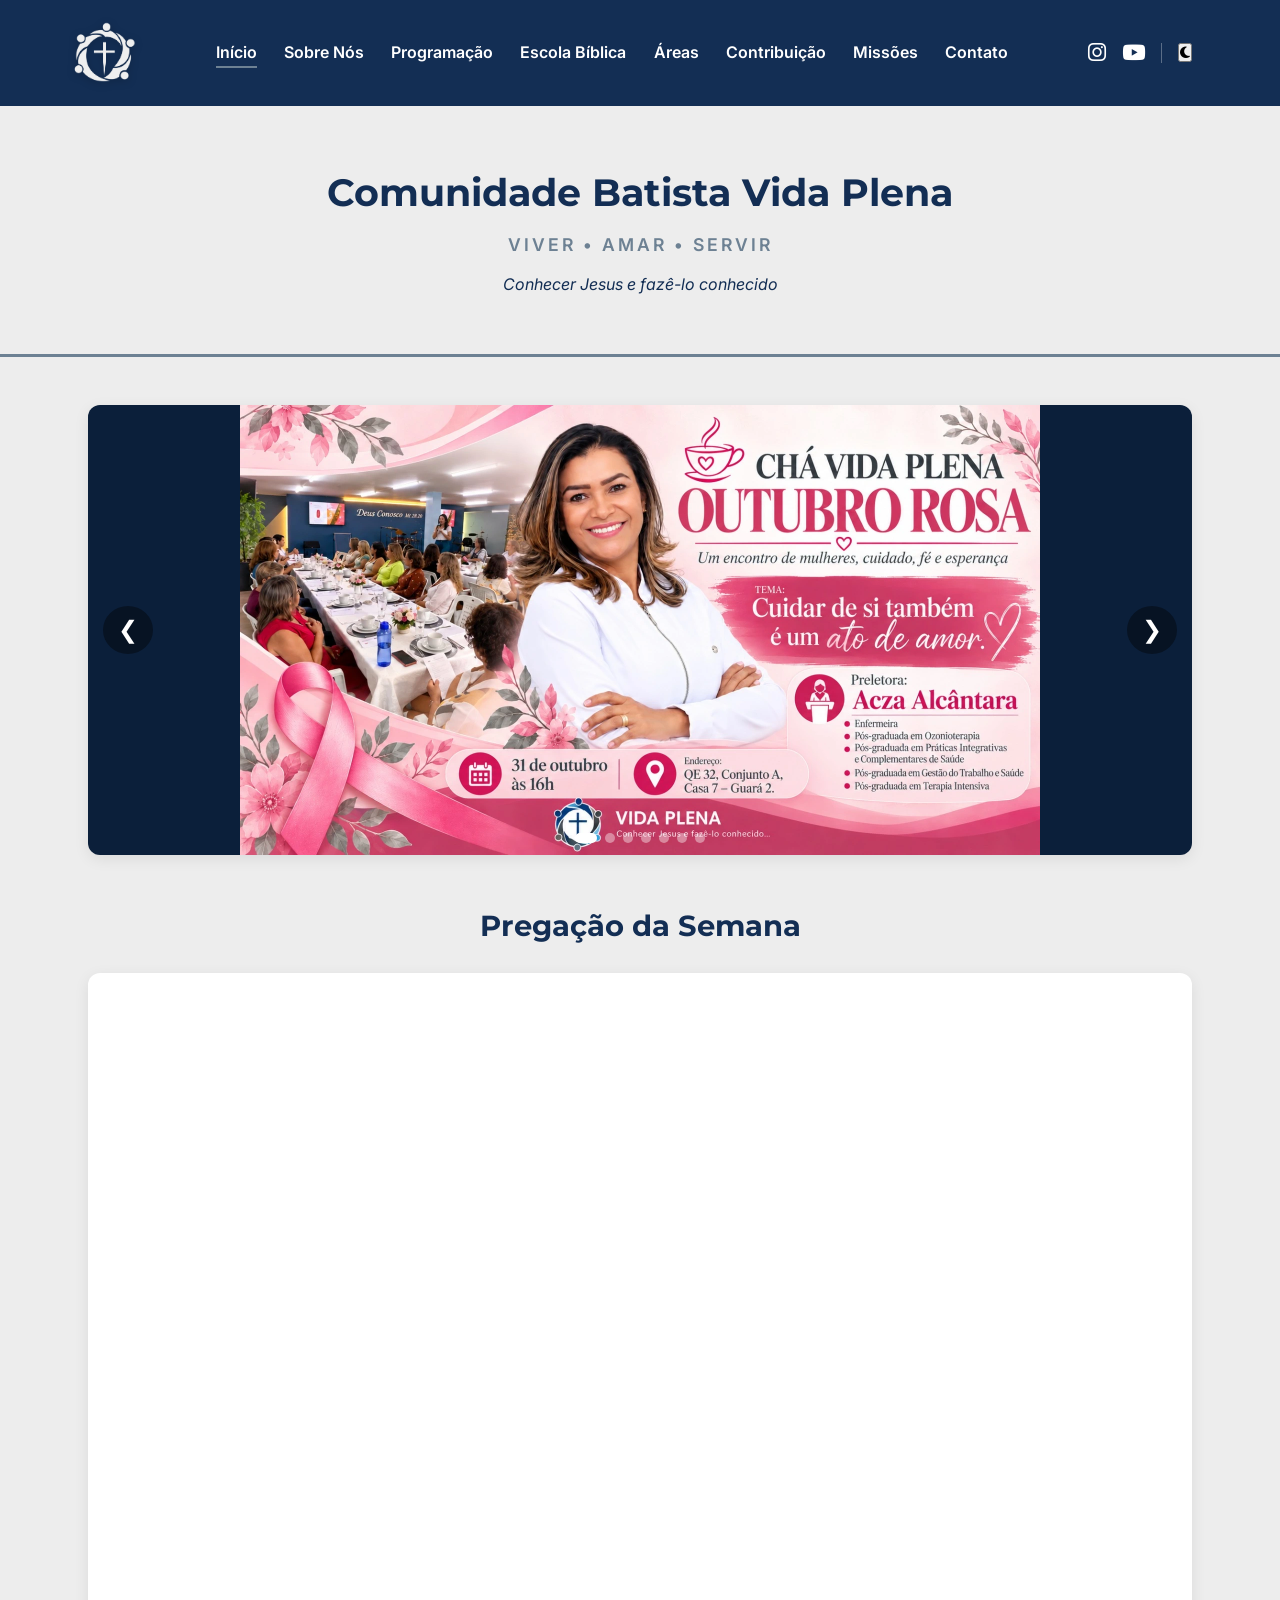
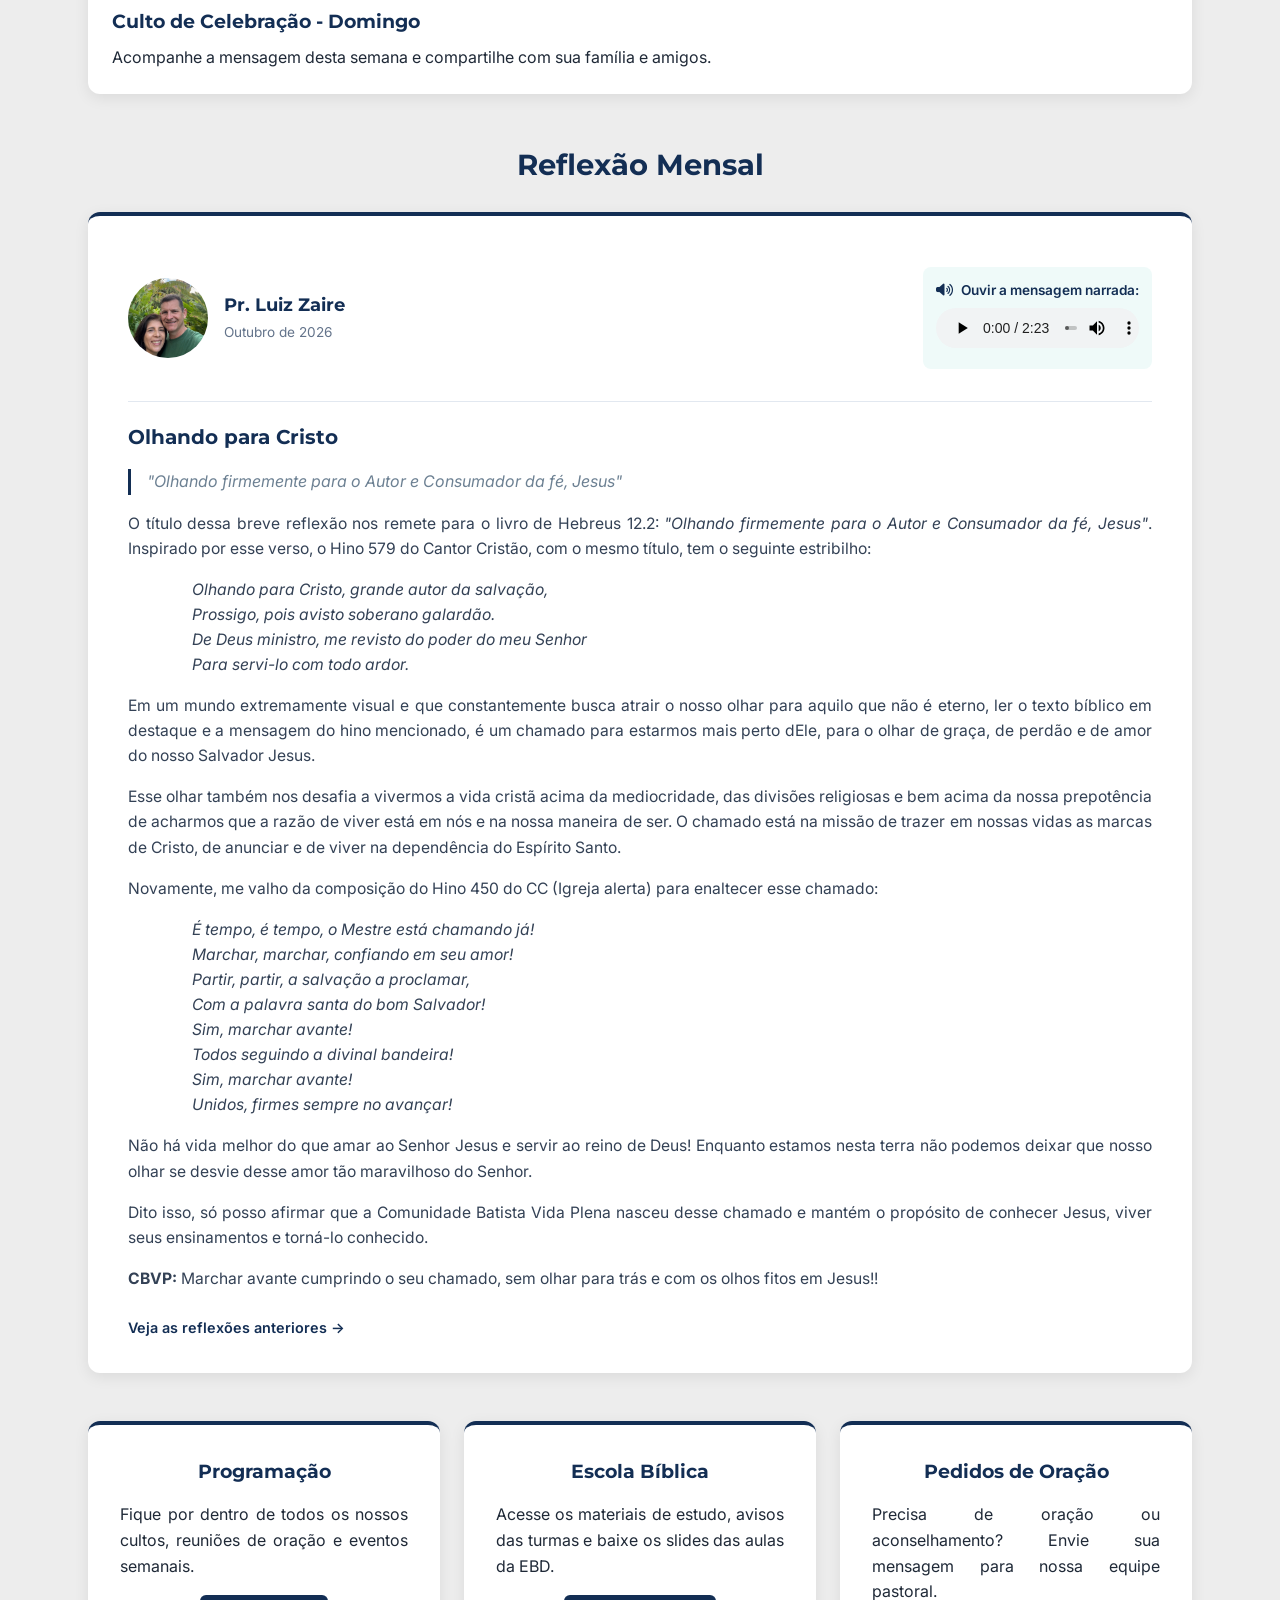
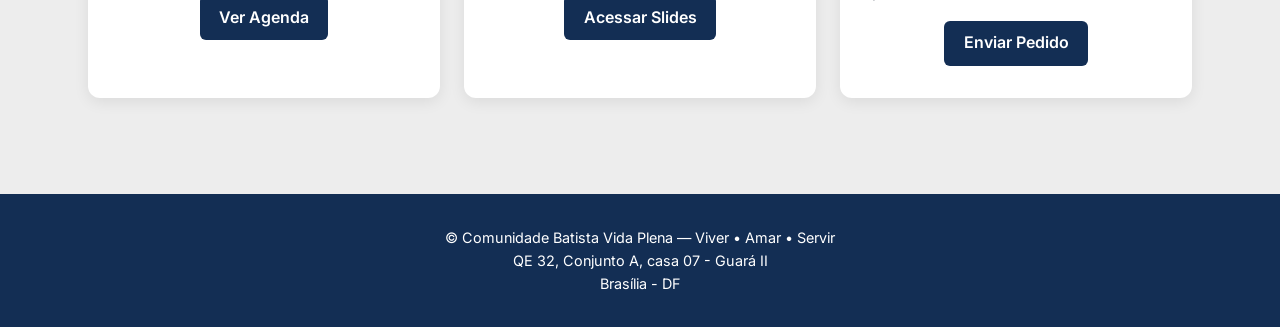
==== commit 623fa1ba: "Update YouTube video embed in index.html" ====
--- a/index.html
+++ b/index.html
@@ -116,8 +116,7 @@
     <h2 class="section-title">Pregação da Semana</h2>
     <div class="video-card">
       <div class="video-responsive">
-      <iframe width="560" height="315" src="https://www.youtube.com/embed/sQZG-IuOjgI?si=r84r4kfNFC8UwIhp" title="YouTube video player" allow="accelerometer; autoplay; clipboard-write; encrypted-media; gyroscope; picture-in-picture; web-share" referrerpolicy="strict-origin-when-cross-origin" allowfullscreen></iframe>
-      </div>
+<iframe width="560" height="315" src="https://www.youtube.com/embed/13MgwQNj5GE?si=iwNjWsYObYIZxWO7" title="YouTube video player" allow="accelerometer; autoplay; clipboard-write; encrypted-media; gyroscope; picture-in-picture; web-share" referrerpolicy="strict-origin-when-cross-origin" allowfullscreen></iframe>      </div>
       <div class="video-info">
         <h3>Culto de Celebração - Domingo</h3>
         <p>Acompanhe a mensagem desta semana e compartilhe com sua família e amigos.</p>
--- a/css/estilo.css
+++ b/css/estilo.css
@@ -11,7 +11,7 @@
   --color-white: #ffffff;
   --color-text-dark: #1f2937;
   --color-accent-blue: #006699;
-
+  --color-hover: #32bcad;
   /* Gradients */
   --gradient-blue: linear-gradient(135deg, #0b1f3a 0%, #004080 100%);
   
@@ -47,7 +47,8 @@
   font-family: var(--font-family-title) !important;
 }
 .container {
-  max-width: 80vw;
+  width: 90%;
+  max-width: 90%;
   margin: 0 auto;
   padding: 3rem 1.5rem;
 }
@@ -59,12 +60,12 @@
   background-color: var(--color-primary); /* Fundo Azul Escuro */
   width: 100%;
   box-shadow: 0 2px 10px rgba(0, 0, 0, 0.15);
-  max-width: 100vw;
  box-sizing: border-box;
 }
 
 .navbar {
-  max-width: 80vw;
+  width: 90%;
+  max-width: 90%;
   margin: 0 auto;    /* Centraliza os elementos no meio da barra azul */
   display: flex;
   justify-content: space-between;
@@ -83,7 +84,8 @@
 }
 
 .logo-img {
-  height: 60px;          /* Altura ideal para dar destaque */
+  height: 80px; 
+  max-height: 90px
   width: auto;
   display: block;
   object-fit: contain;
@@ -95,10 +97,10 @@
   display: flex;               /* Força os itens a ficarem LADO A LADO */
   flex-direction: row;         /* Alinhamento na horizontal */
   list-style: none;            /* Remove as bolinhas do <ul> */
-  gap: 0.8rem;                   /* Espaçamento entre as opções */
+  gap: 1.7rem;                   /* Espaçamento entre as opções */
   align-items: center;
   margin: 0;
-  padding: 0.8rem 2rem;
+  padding: 0;
 }
 
 .nav-link {
@@ -296,7 +298,7 @@
   .hero h1 {
     font-size: 1.8rem;
   }
-}
+
 /* Container do Logo */
 .logo-container {
   display: flex;
@@ -309,14 +311,16 @@
   height: 45px; /* Ajusta a altura conforme o tamanho ideal */
   width: auto;  /* Mantém a proporção da imagem */
   object-fit: contain;
-}
+ }
+}
+   
 /* ==========================================================================
    ÍCONES DAS REDES SOCIAIS NO CABEÇALHO
    ========================================================================== */
 .header-social {
   display: flex;
   align-items: center;
-  gap: 0.8rem;            /* Espaço entre cada ícone */
+  gap: 1.0rem;            /* Espaço entre cada ícone */
   flex-shrink: 0;         /* Impede que o bloco seja espremido */
   margin-left: 0.5rem;
   margin-right: 1.5rem;   /* AFAM : Dá o respiro no canto direito da tela */
@@ -332,6 +336,15 @@
 .social-icon:hover {
   color: var(--color-hover);
   transform: translateY(-2px);
+}
+
+.divider {
+  display: inline-block; /* Permite que o span aceite largura e altura */
+  width: 1px;            /* Espessura da barra */
+  height: 20px;          /* Altura da barra */
+  background-color: rgba(255, 255, 255, 0.3); /* Cor branca com transparência suave */
+  margin: 0;      /* Espaçamento nas laterais da barra */
+  align-self: center;    /* Garante o alinhamento vertical no centro */
 }
 
 /* Ajuste Responsivo para Mobile */
--- a/css/mobile.css
+++ b/css/mobile.css
@@ -1,37 +1,3 @@
-/* ==========================================================================
-   1. REGRA GERAL PARA O CONTAINER DE CONTEÚDO (Telas Grandes / Desktop)
-   ========================================================================== */
-
-/* Limita a largura do conteúdo do site e da navbar */
-.container,
-.navbar {
-  width: 80%;
-  max-width: 80vw;
-  margin: 0 auto;
-  box-sizing: border-box;
-}
-
-.container {
-  padding: 3rem 2rem;
-}
-
-/* Ajuste da Navbar no Desktop */
-.navbar {
-  display: flex;
-  justify-content: space-between;
-  align-items: center;
-  padding: 0.8rem 1.5rem;
-}
-
-/* Agrupador dos ícones da direita (Redes Sociais + Modo Escuro) */
-.social-icons,
-.header-actions,
-.nav-right {
-  display: flex;
-  align-items: center;
-  gap: 1rem; /* Espaço confortável entre cada ícone */
-}
-
 /* ==========================================================================
    2. BREAKPOINTS DE TELA (Mobile & Tablet)
    ========================================================================== */
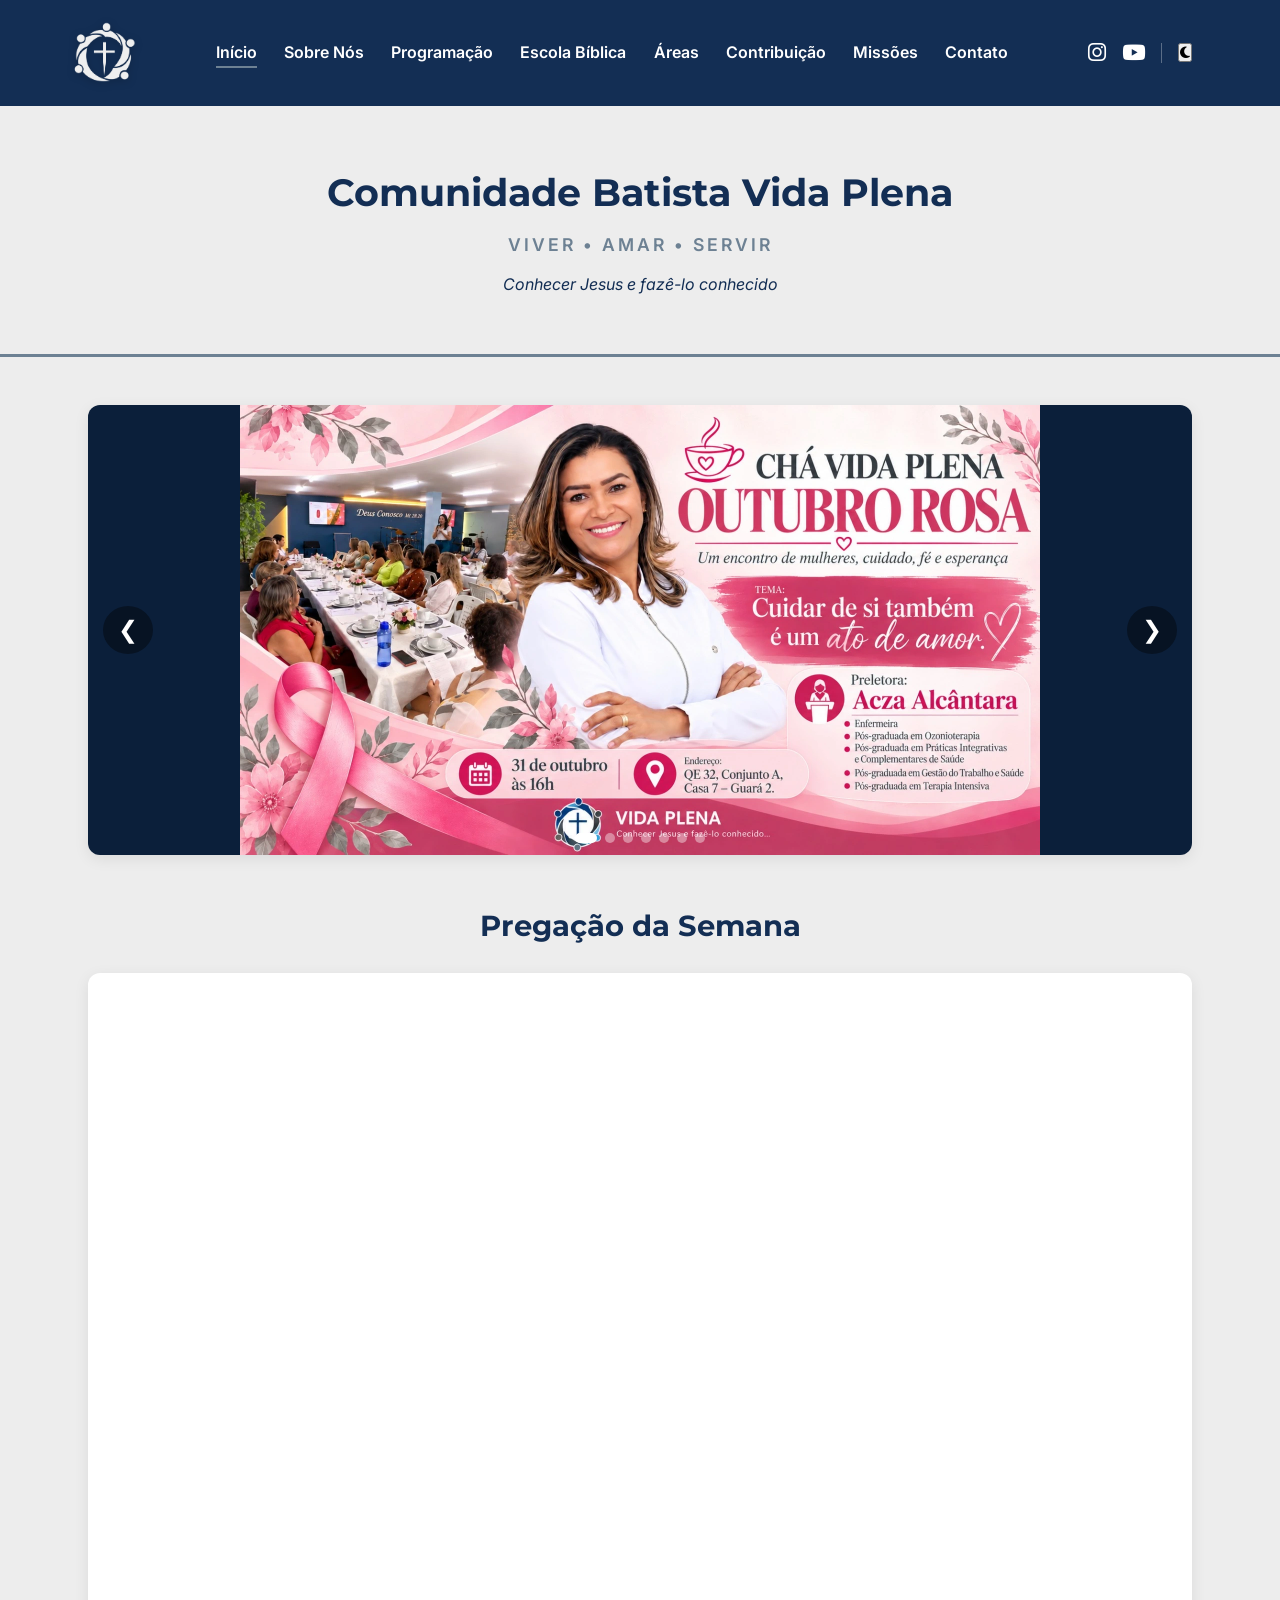
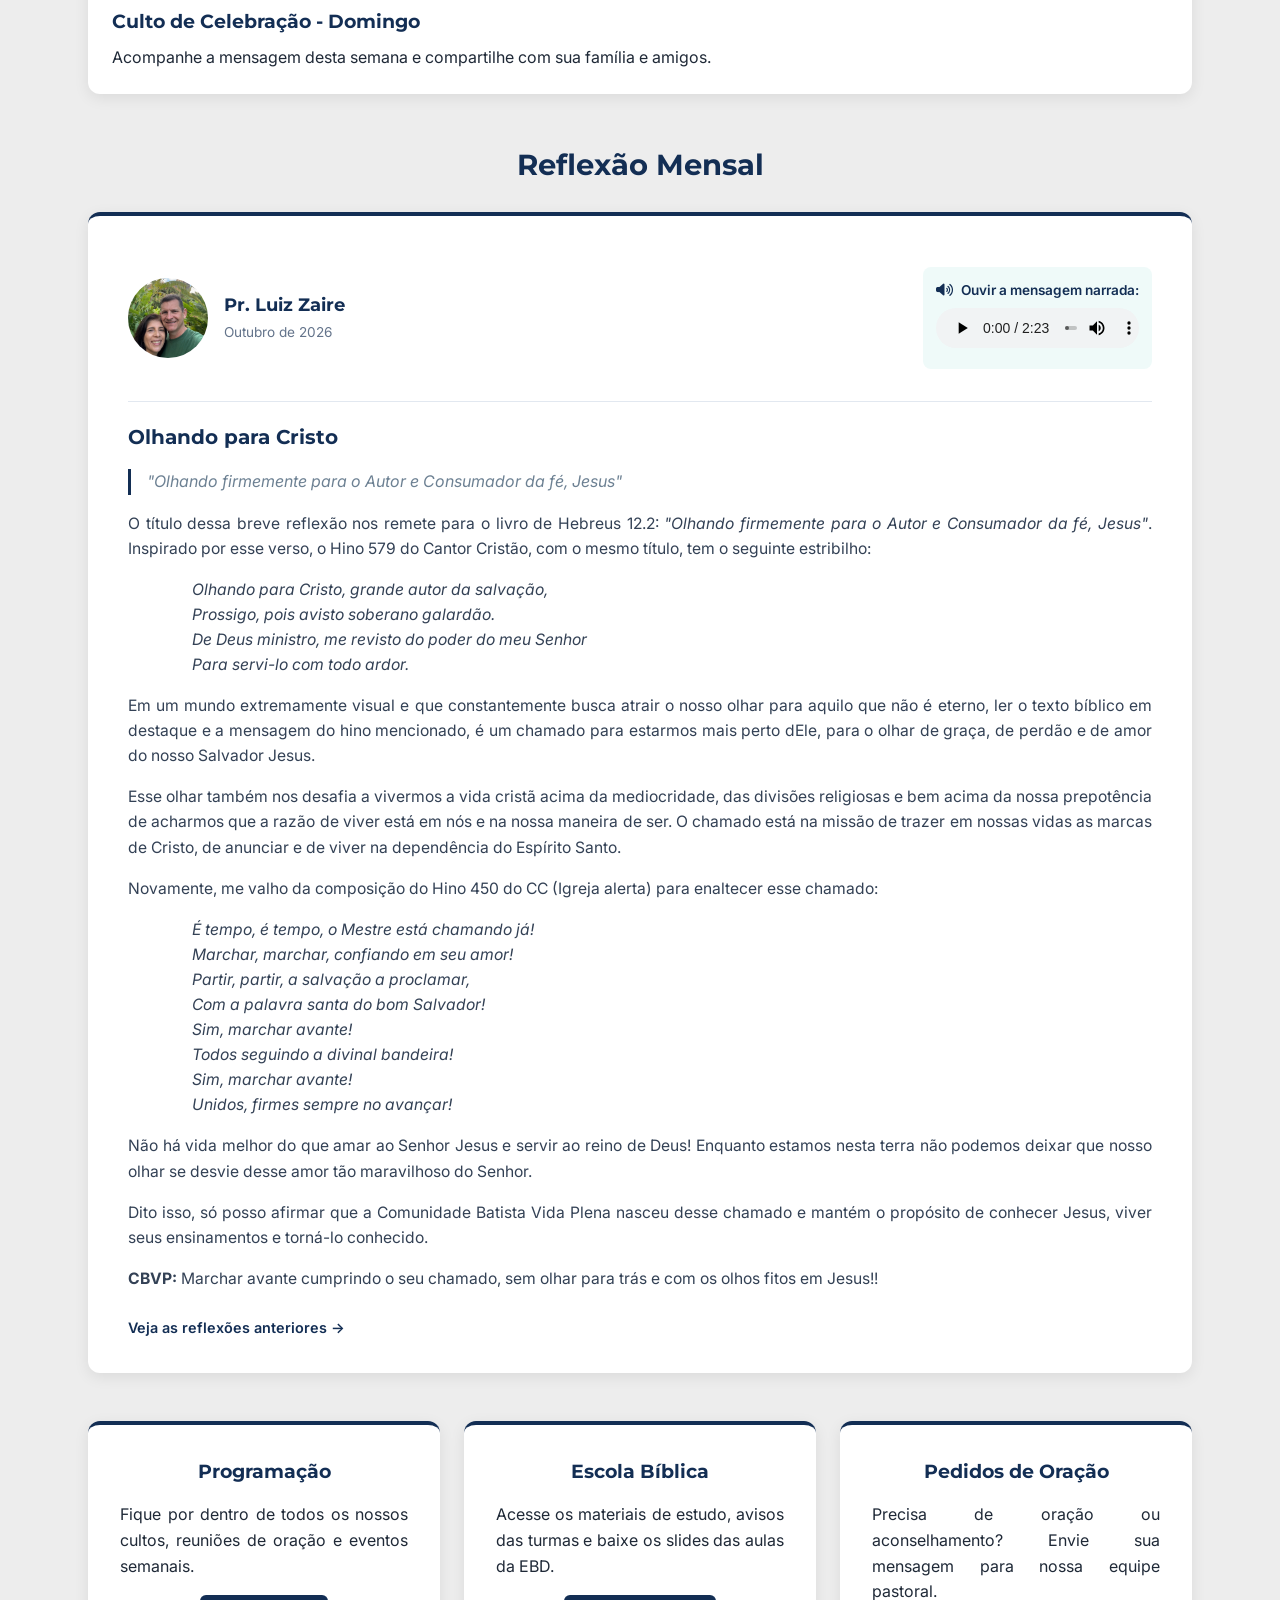
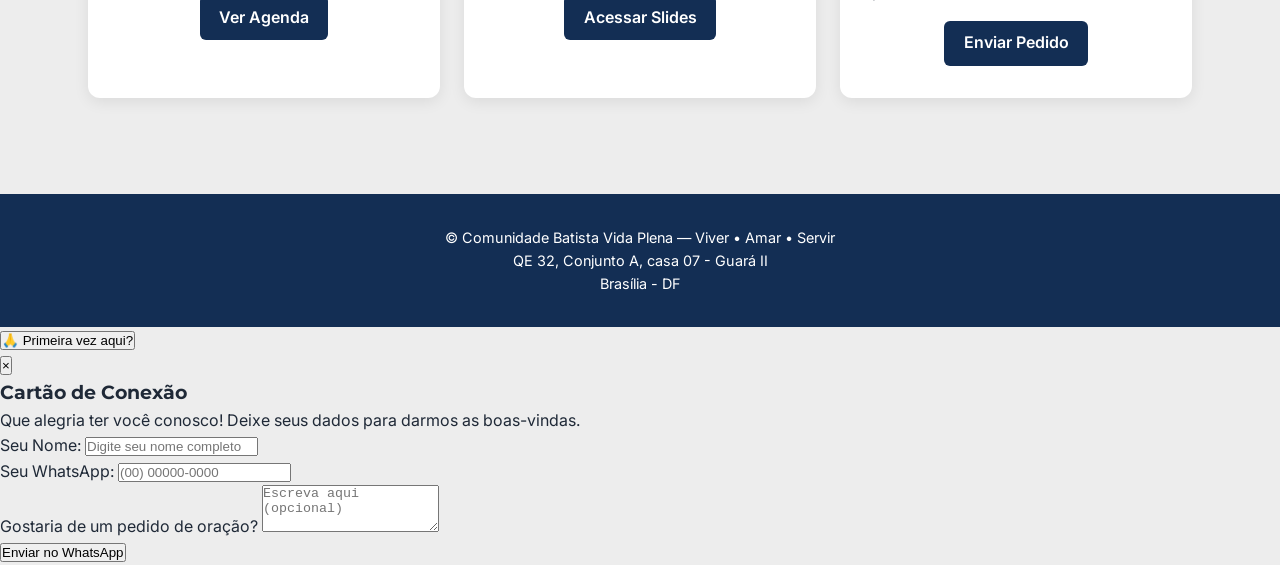
==== commit 27806fd5: "Add files via upload" ====
--- a/index.html
+++ b/index.html
@@ -192,10 +192,45 @@
     <p>Brasília - DF</p>
   </footer>
 
+<!-- Botão Flutuante do Cartão de Conexão -->
+<button id="btn-conexao-flutuante" onclick="abrirCartaoConexao()">
+  <span>🙏 Primeira vez aqui?</span>
+</button>
+
+<!-- Modal do Cartão de Conexão -->
+<div id="modal-cartao-conexao" class="modal-conexao-overlay">
+  <div class="modal-conexao-content">
+    <button class="fechar-modal" onclick="fecharCartaoConexao()">&times;</button>
+    
+    <h3>Cartão de Conexão</h3>
+    <p>Que alegria ter você conosco! Deixe seus dados para darmos as boas-vindas.</p>
+    
+    <form id="form-conexao" onsubmit="enviarCartaoConexao(event)">
+      <div class="campo-conexao">
+        <label for="nome-visitante">Seu Nome:</label>
+        <input type="text" id="nome-visitante" placeholder="Digite seu nome completo" required>
+      </div>
+
+      <div class="campo-conexao">
+        <label for="tel-visitante">Seu WhatsApp:</label>
+        <input type="tel" id="tel-visitante" placeholder="(00) 00000-0000" required>
+      </div>
+
+      <div class="campo-conexao">
+        <label for="pedido-oracao">Gostaria de um pedido de oração?</label>
+        <textarea id="pedido-oracao" rows="3" placeholder="Escreva aqui (opcional)"></textarea>
+      </div>
+
+      <button type="submit" class="btn-enviar-conexao">Enviar no WhatsApp</button>
+    </form>
+  </div>
+</div>
+
  <!-- SCRIPT EXTERNO UNIFICADO -->
     <script src="js/texto-reflexoes.js"></script>
    <script src="js/theme.js"></script>
    <script src="js/script.js"></script>
+
 </body>
 </html>
 
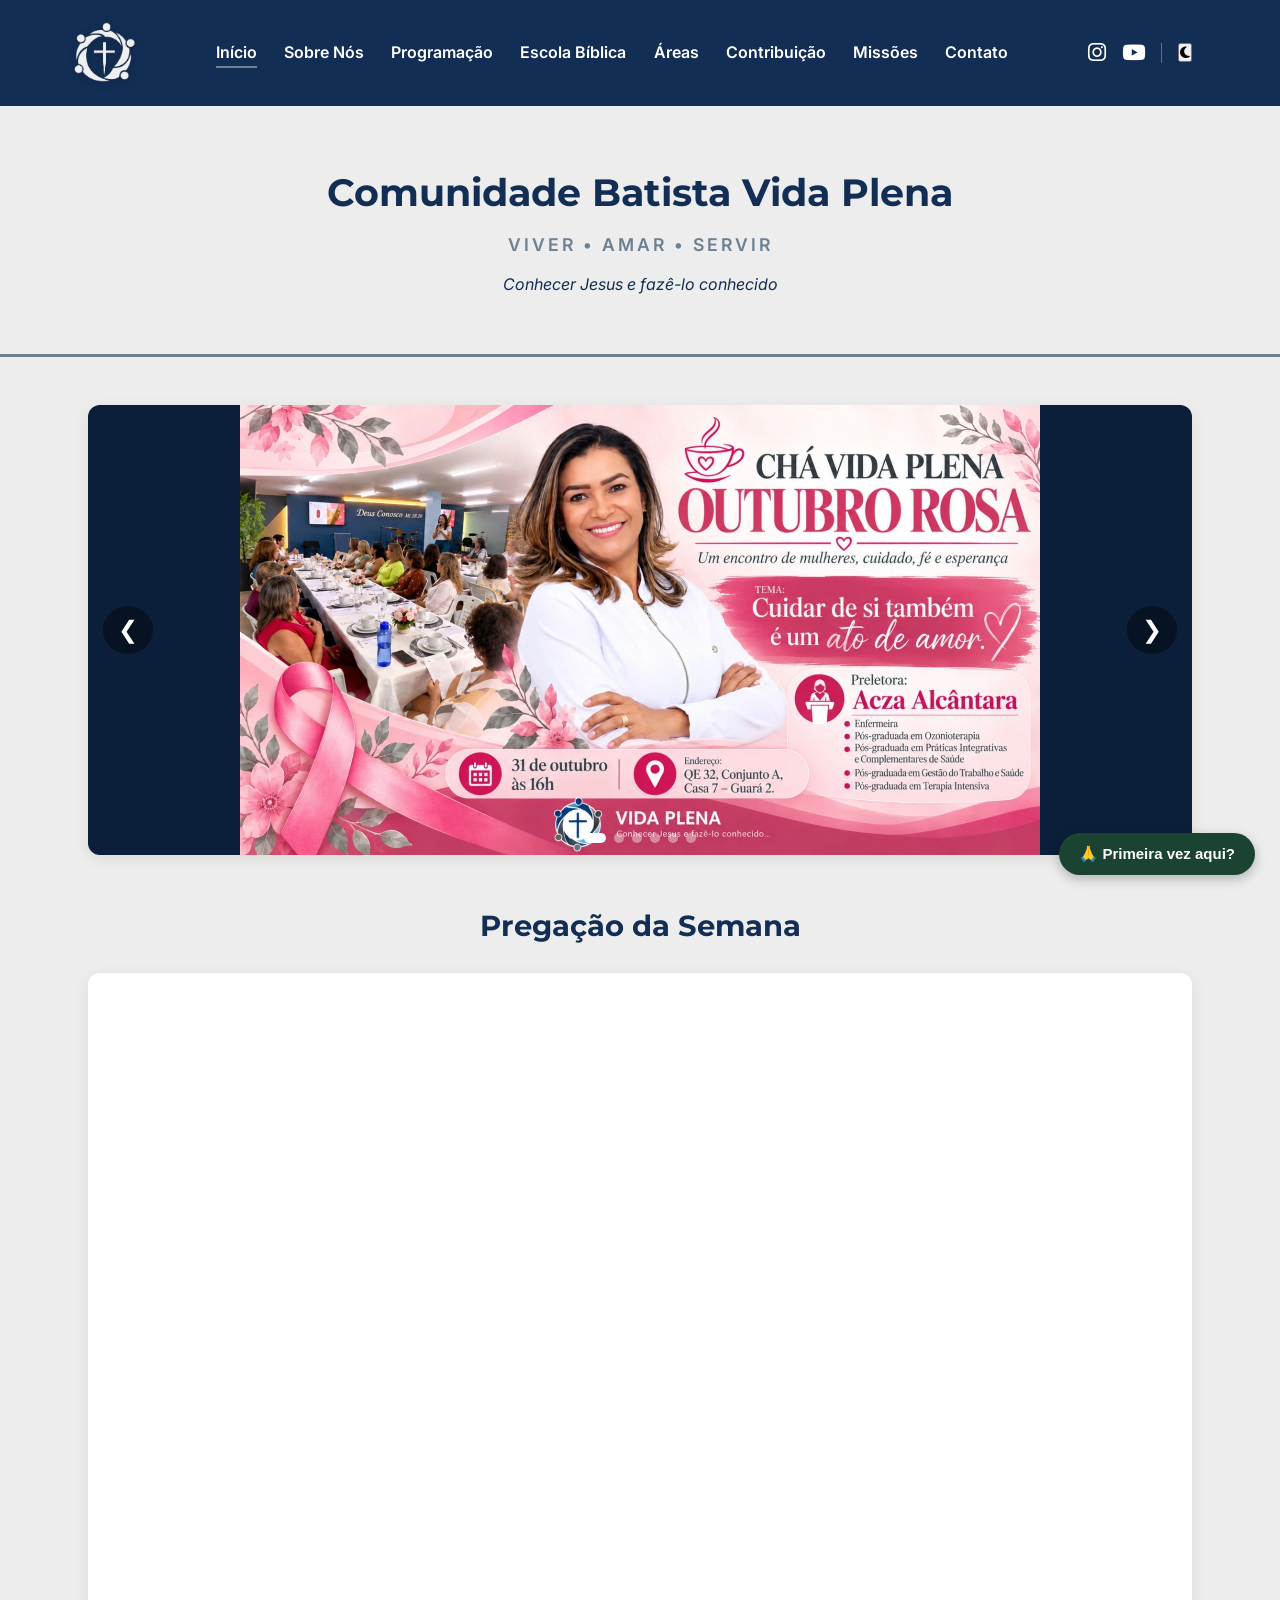
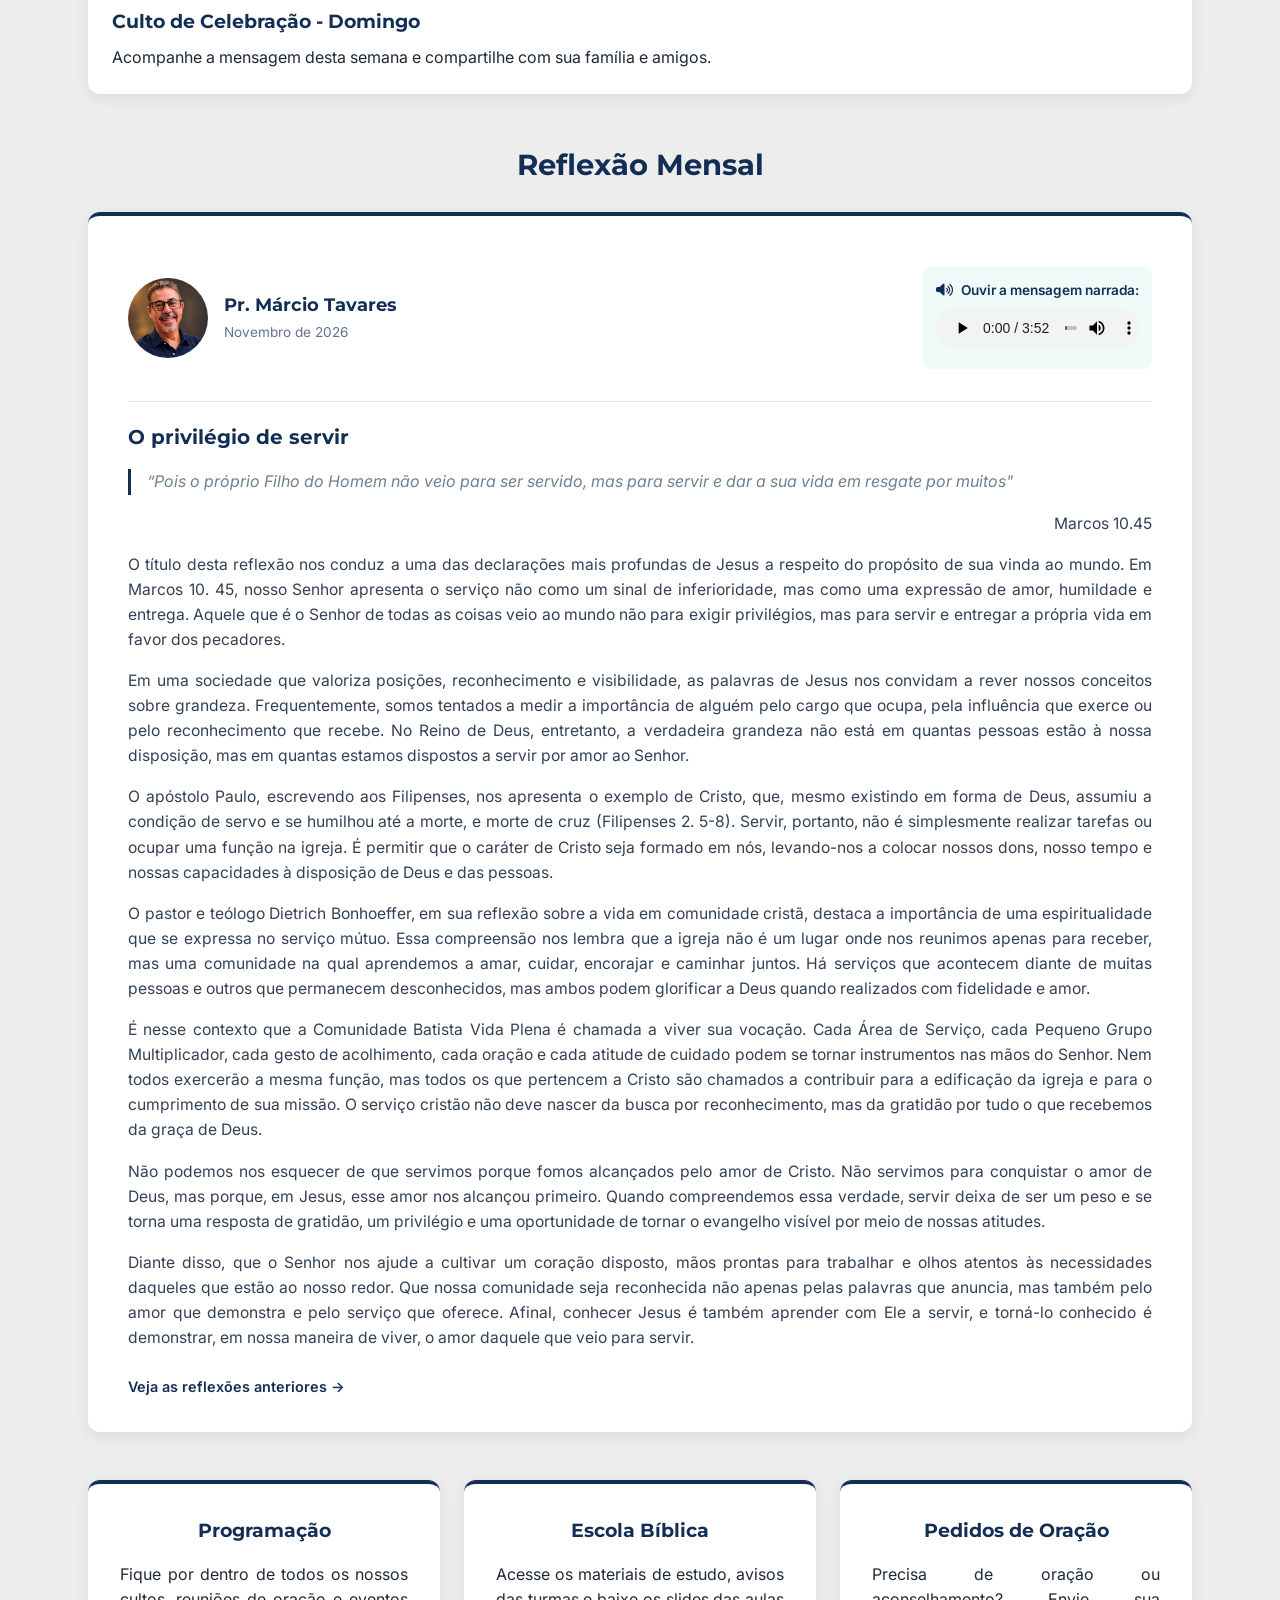
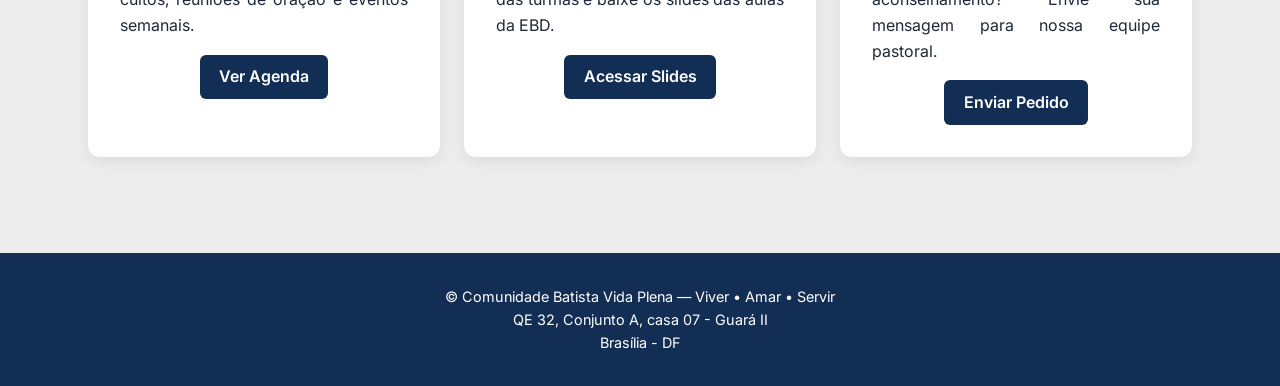
==== commit ec8ad3df: "Remove Culto de Oração image from carousel Removed an image for the Culto de Oração slide from the c" ====
--- a/index.html
+++ b/index.html
@@ -81,10 +81,6 @@
        </div>
 
       <div class="carousel-slide">
-       <img src="imagem/slide-culto-oracao.webp" alt="Culto de Oração - Quarta feira às 19h30 no Espaço" class="slide-full-img">
-      </div>
-
-      <div class="carousel-slide">
        <img src="imagem/coral.webp" alt="Se você gosta de cantar, venha fazer parte do coral Vida Plena" class="slide-full-img">
       </div>
 
--- a/css/estilo.css
+++ b/css/estilo.css
@@ -1542,3 +1542,118 @@
 .classe-tag.adultos { color: #003366; }
 .classe-tag.jovens { color: #0d9488; }
 .classe-tag.kids { color: #d97706; }
+
+/* Botão Flutuante no Canto Inferior Direito */
+#btn-conexao-flutuante {
+  position: fixed;
+  bottom: 25px;
+  right: 25px;
+  background-color: #1b4332; /* Verde acolhedor / WhatsApp */
+  color: #ffffff;
+  border: none;
+  padding: 12px 20px;
+  border-radius: 50px;
+  font-size: 15px;
+  font-weight: bold;
+  cursor: pointer;
+  box-shadow: 0px 4px 12px rgba(0, 0, 0, 0.25);
+  z-index: 9998;
+  transition: transform 0.2s ease, background-color 0.2s ease;
+}
+
+#btn-conexao-flutuante:hover {
+  transform: scale(1.05);
+  background-color: #2d6a4f;
+}
+
+/* Modal Overlay (Fundo Falso / Escurecido) */
+.modal-conexao-overlay {
+  display: none; /* Escondido por padrão */
+  position: fixed;
+  top: 0;
+  left: 0;
+  width: 100%;
+  height: 100%;
+  background-color: rgba(0, 0, 0, 0.6);
+  z-index: 9999;
+  justify-content: center;
+  align-items: center;
+  padding: 15px;
+}
+
+/* Caixa do Formulário (Modal) */
+.modal-conexao-content {
+  background-color: #ffffff;
+  padding: 25px;
+  border-radius: 12px;
+  max-width: 420px;
+  width: 100%;
+  position: relative;
+  box-shadow: 0px 8px 24px rgba(0, 0, 0, 0.2);
+  font-family: inherit;
+}
+
+.modal-conexao-content h3 {
+  margin-top: 0;
+  color: #333333;
+  font-size: 22px;
+}
+
+.modal-conexao-content p {
+  color: #666666;
+  font-size: 14px;
+  margin-bottom: 20px;
+}
+
+/* Botão Fechar (X) */
+.fechar-modal {
+  position: absolute;
+  top: 12px;
+  right: 16px;
+  background: none;
+  border: none;
+  font-size: 24px;
+  color: #888888;
+  cursor: pointer;
+}
+
+/* Campos do Formulário */
+.campo-conexao {
+  margin-bottom: 15px;
+  text-align: left;
+}
+
+.campo-conexao label {
+  display: block;
+  font-size: 13px;
+  font-weight: bold;
+  margin-bottom: 5px;
+  color: #444444;
+}
+
+.campo-conexao input,
+.campo-conexao textarea {
+  width: 100%;
+  padding: 10px;
+  border: 1px solid #cccccc;
+  border-radius: 6px;
+  font-size: 14px;
+  box-sizing: border-box;
+}
+
+.btn-enviar-conexao {
+  width: 100%;
+  background-color: #1b4332; /* Cor elegante / tema da igreja */
+  color: #ffffff;
+  border: none;
+  padding: 12px;
+  border-radius: 6px;
+  font-size: 16px;
+  font-weight: bold;
+  cursor: pointer;
+  transition: background-color 0.2s;
+}
+
+.btn-enviar-conexao:hover {
+  background-color: #2d6a4f;
+}
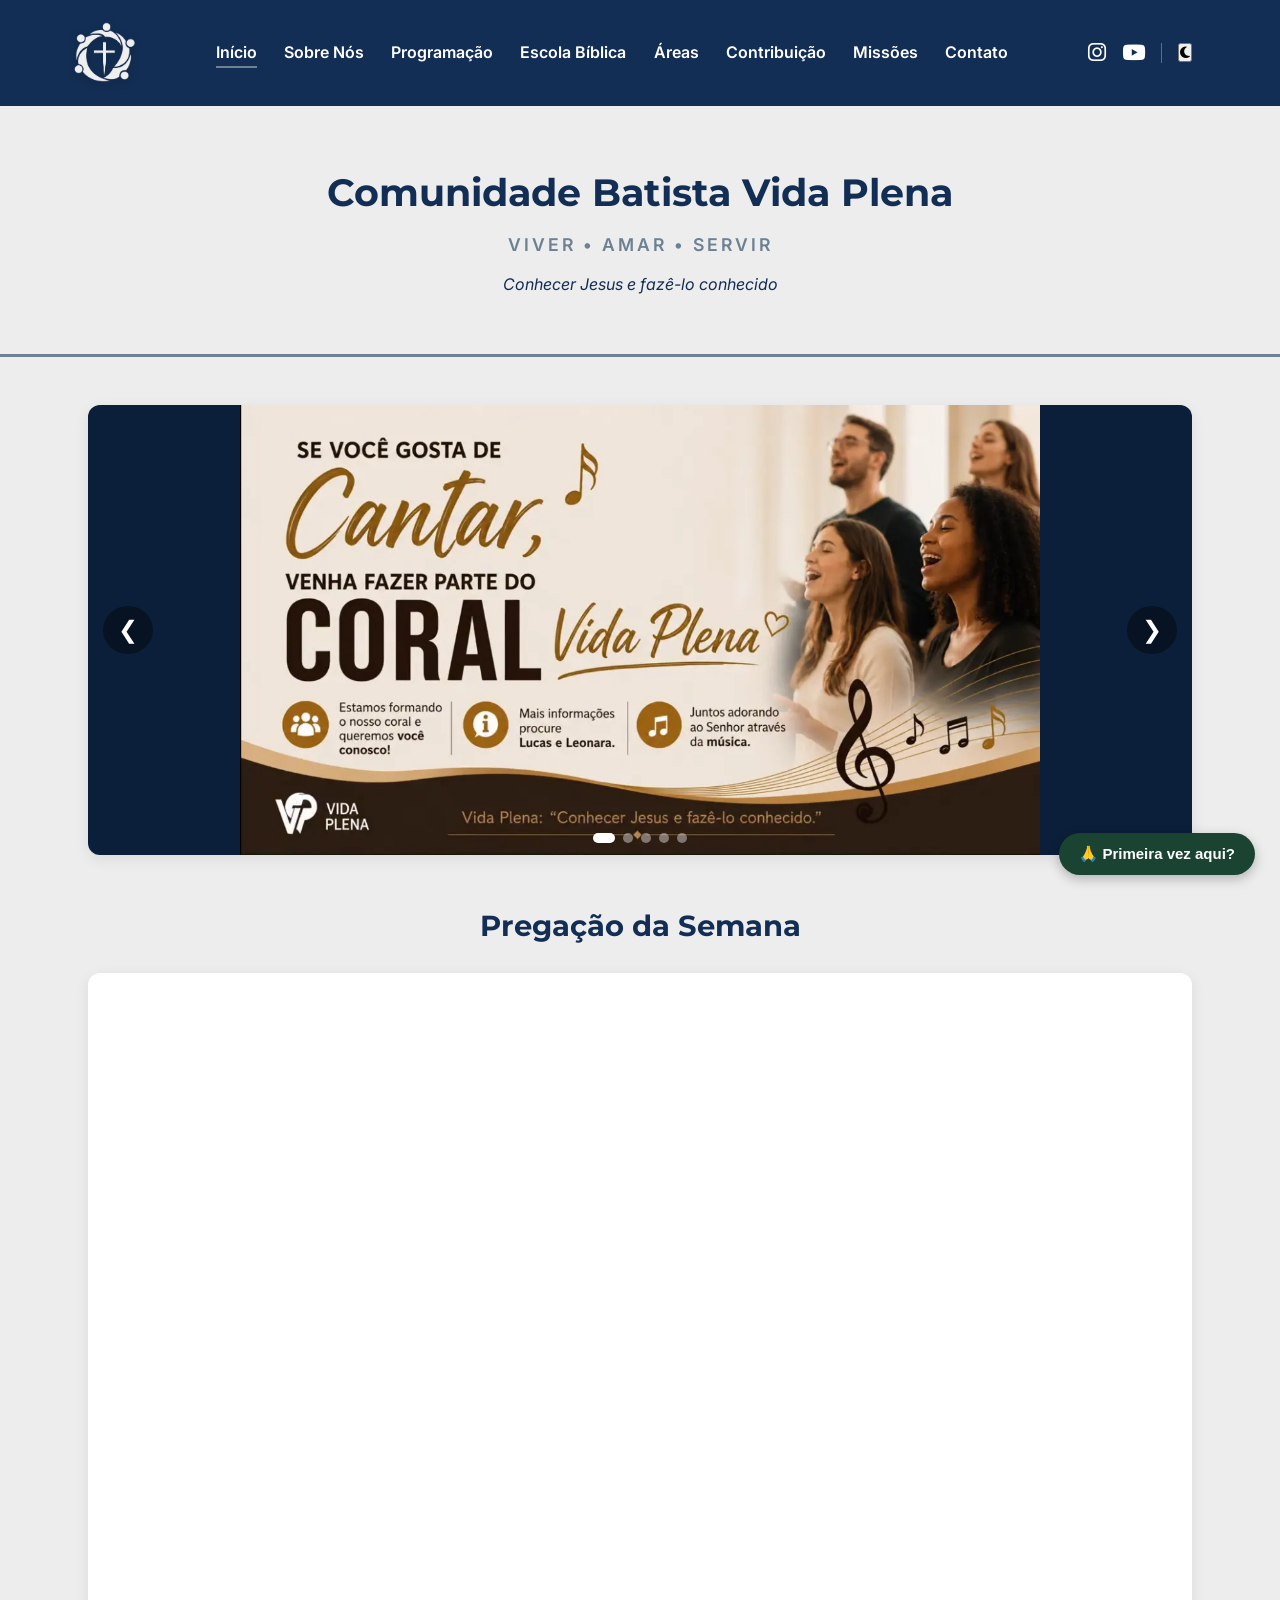
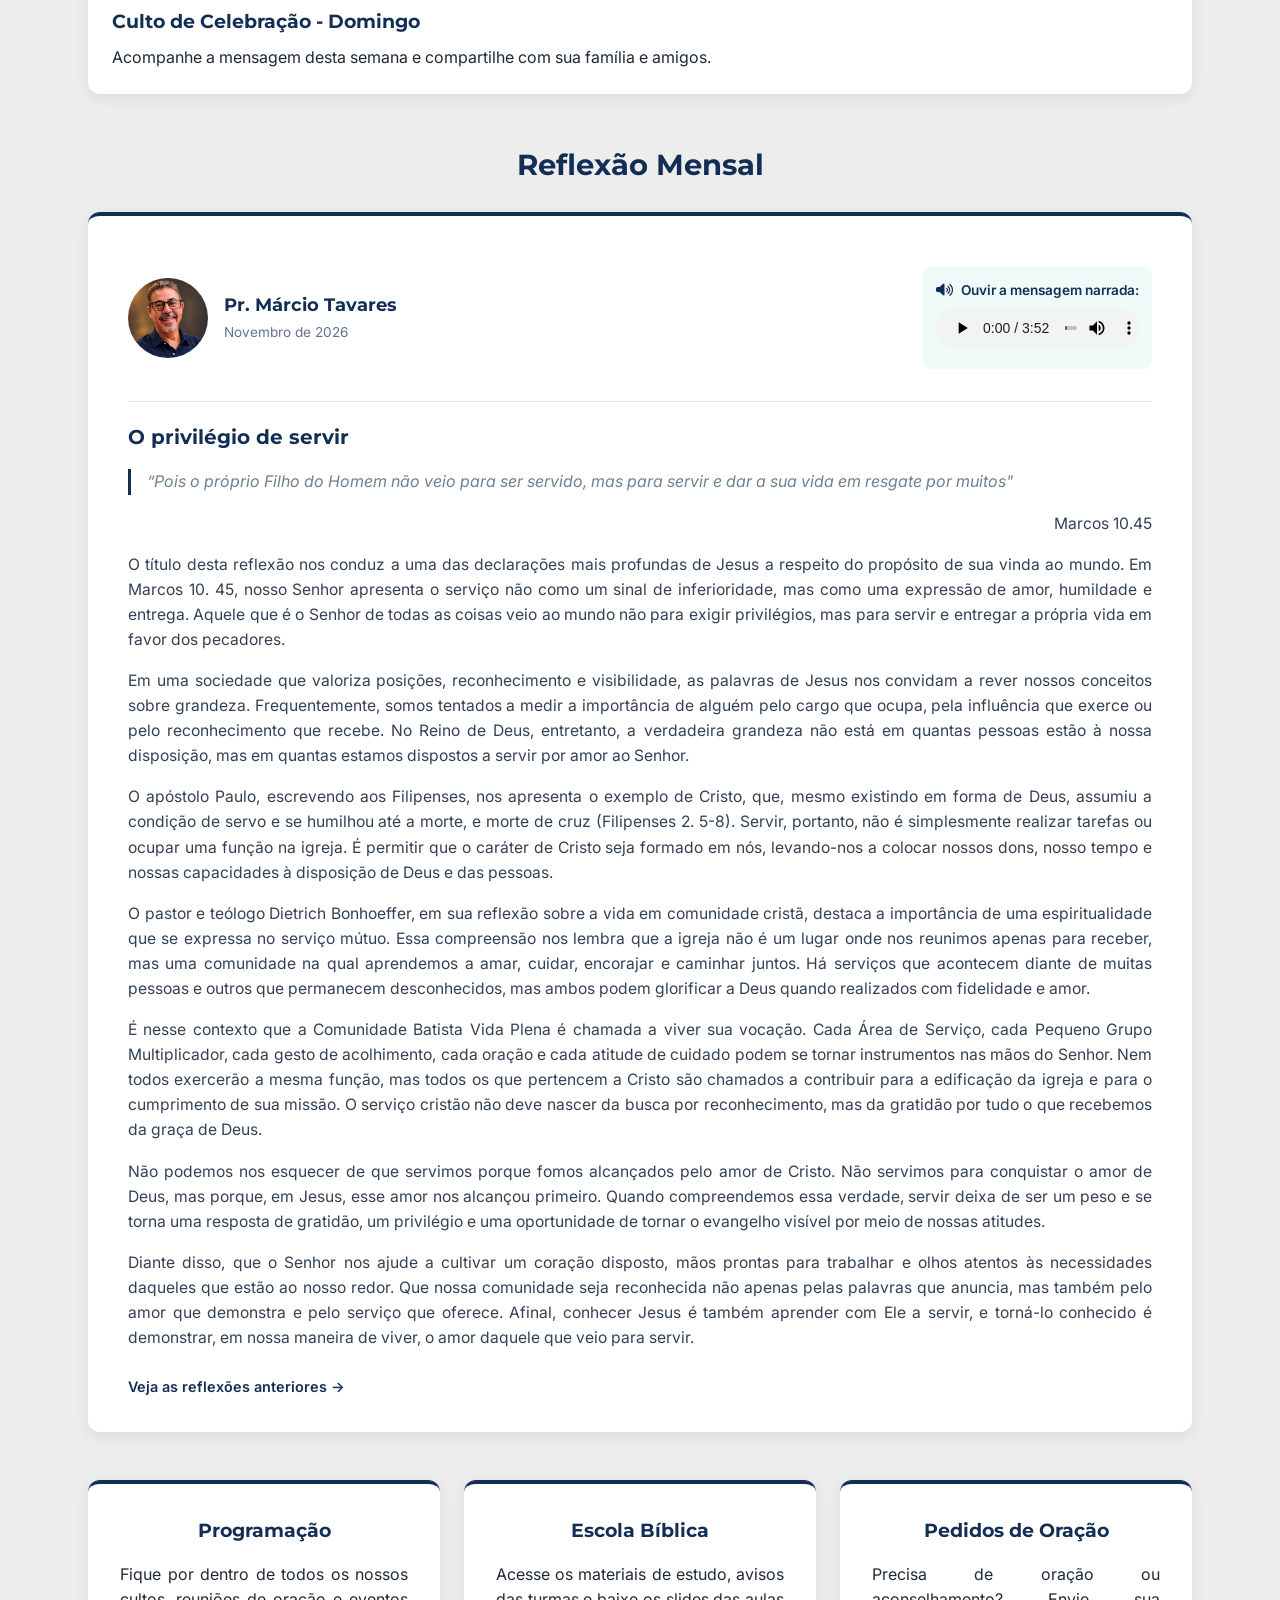
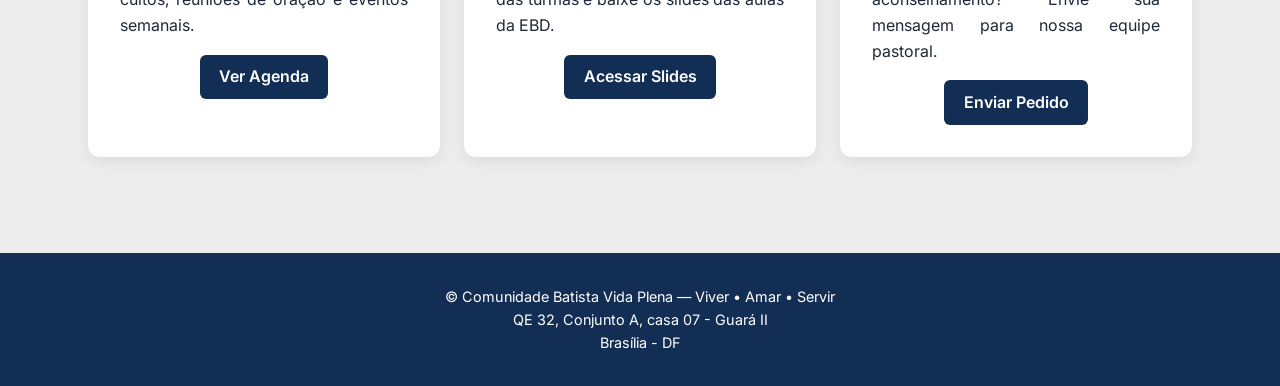
==== commit 9fdbbc93: "Remove an image from the carousel in index.html" ====
--- a/index.html
+++ b/index.html
@@ -77,10 +77,6 @@
     <!-- CARROSSEL DE EVENTOS / AVISOS -->
     <div class="carousel-container">
       <div class="carousel-slide active">
-        <img src="imagem/chamulheres.webp" alt="Café das mulheres - 31 de outubro" class="slide-full-img">
-       </div>
-
-      <div class="carousel-slide">
        <img src="imagem/coral.webp" alt="Se você gosta de cantar, venha fazer parte do coral Vida Plena" class="slide-full-img">
       </div>
 
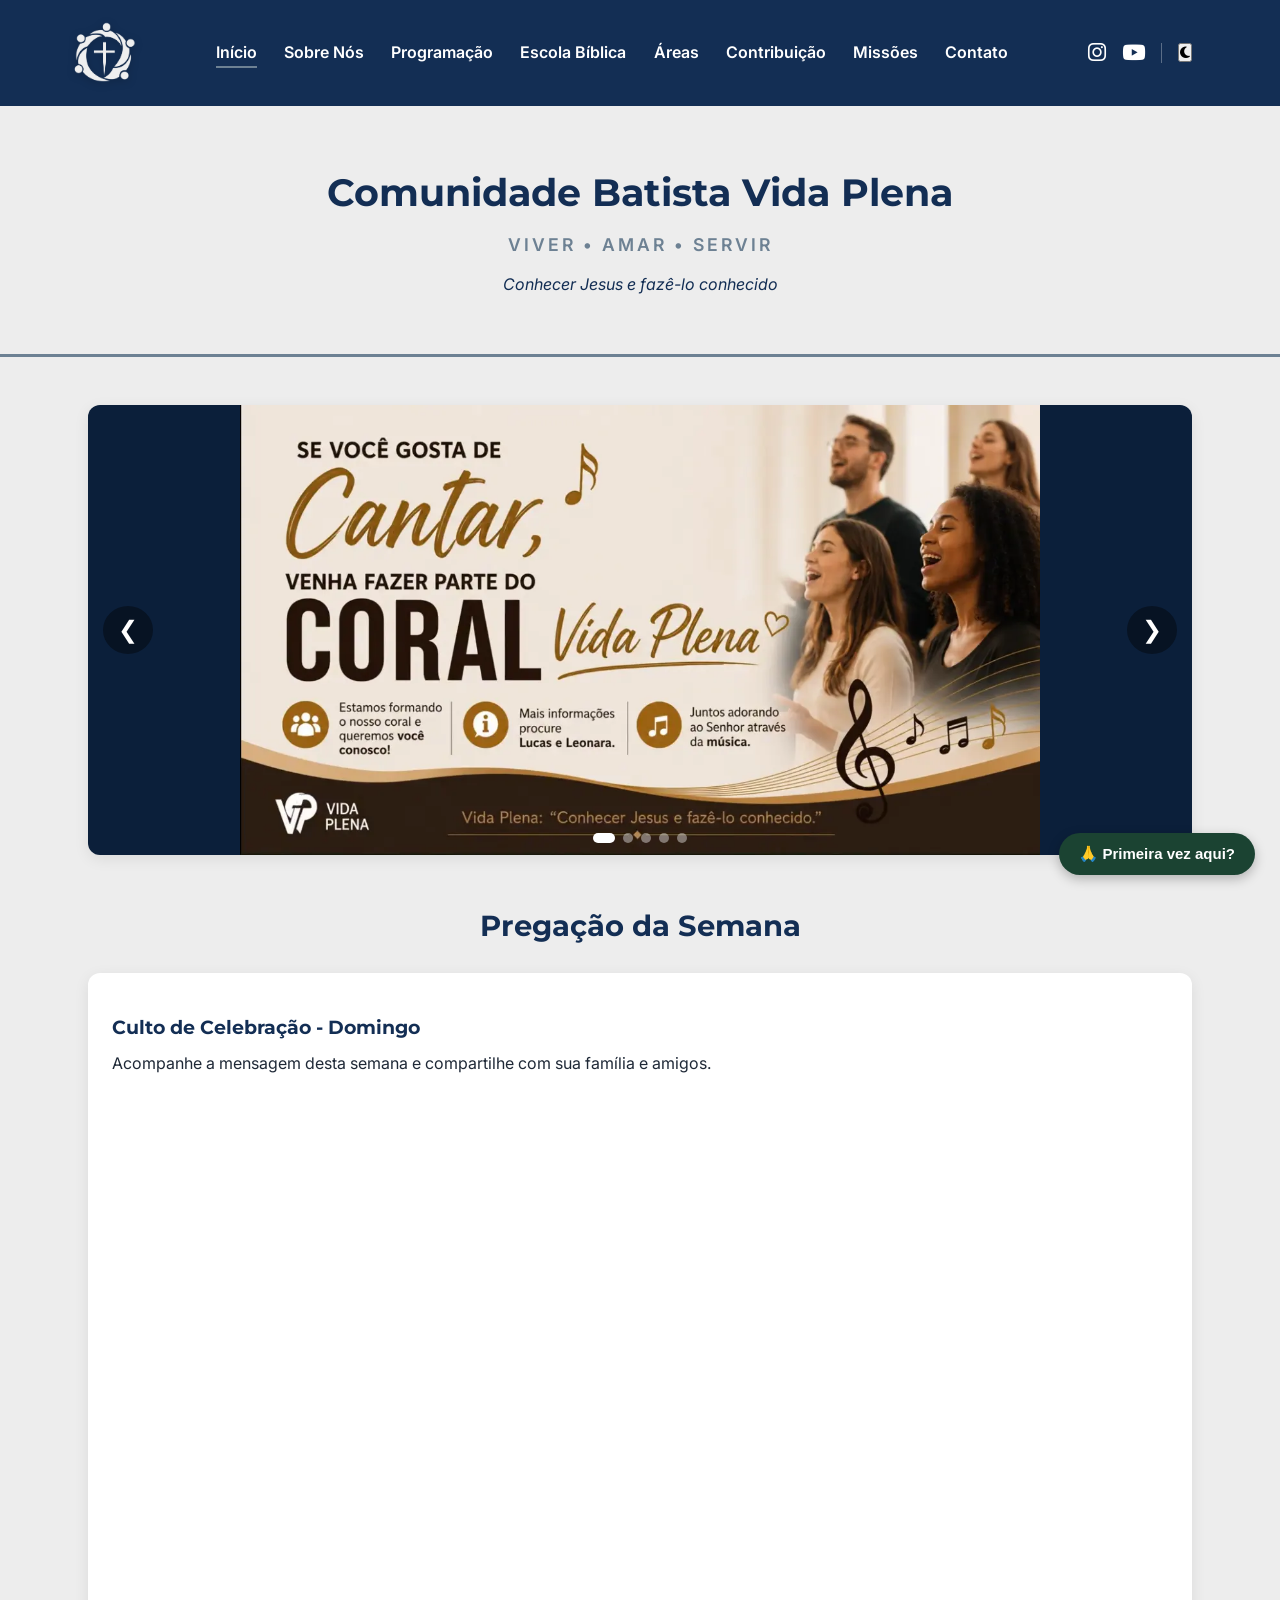
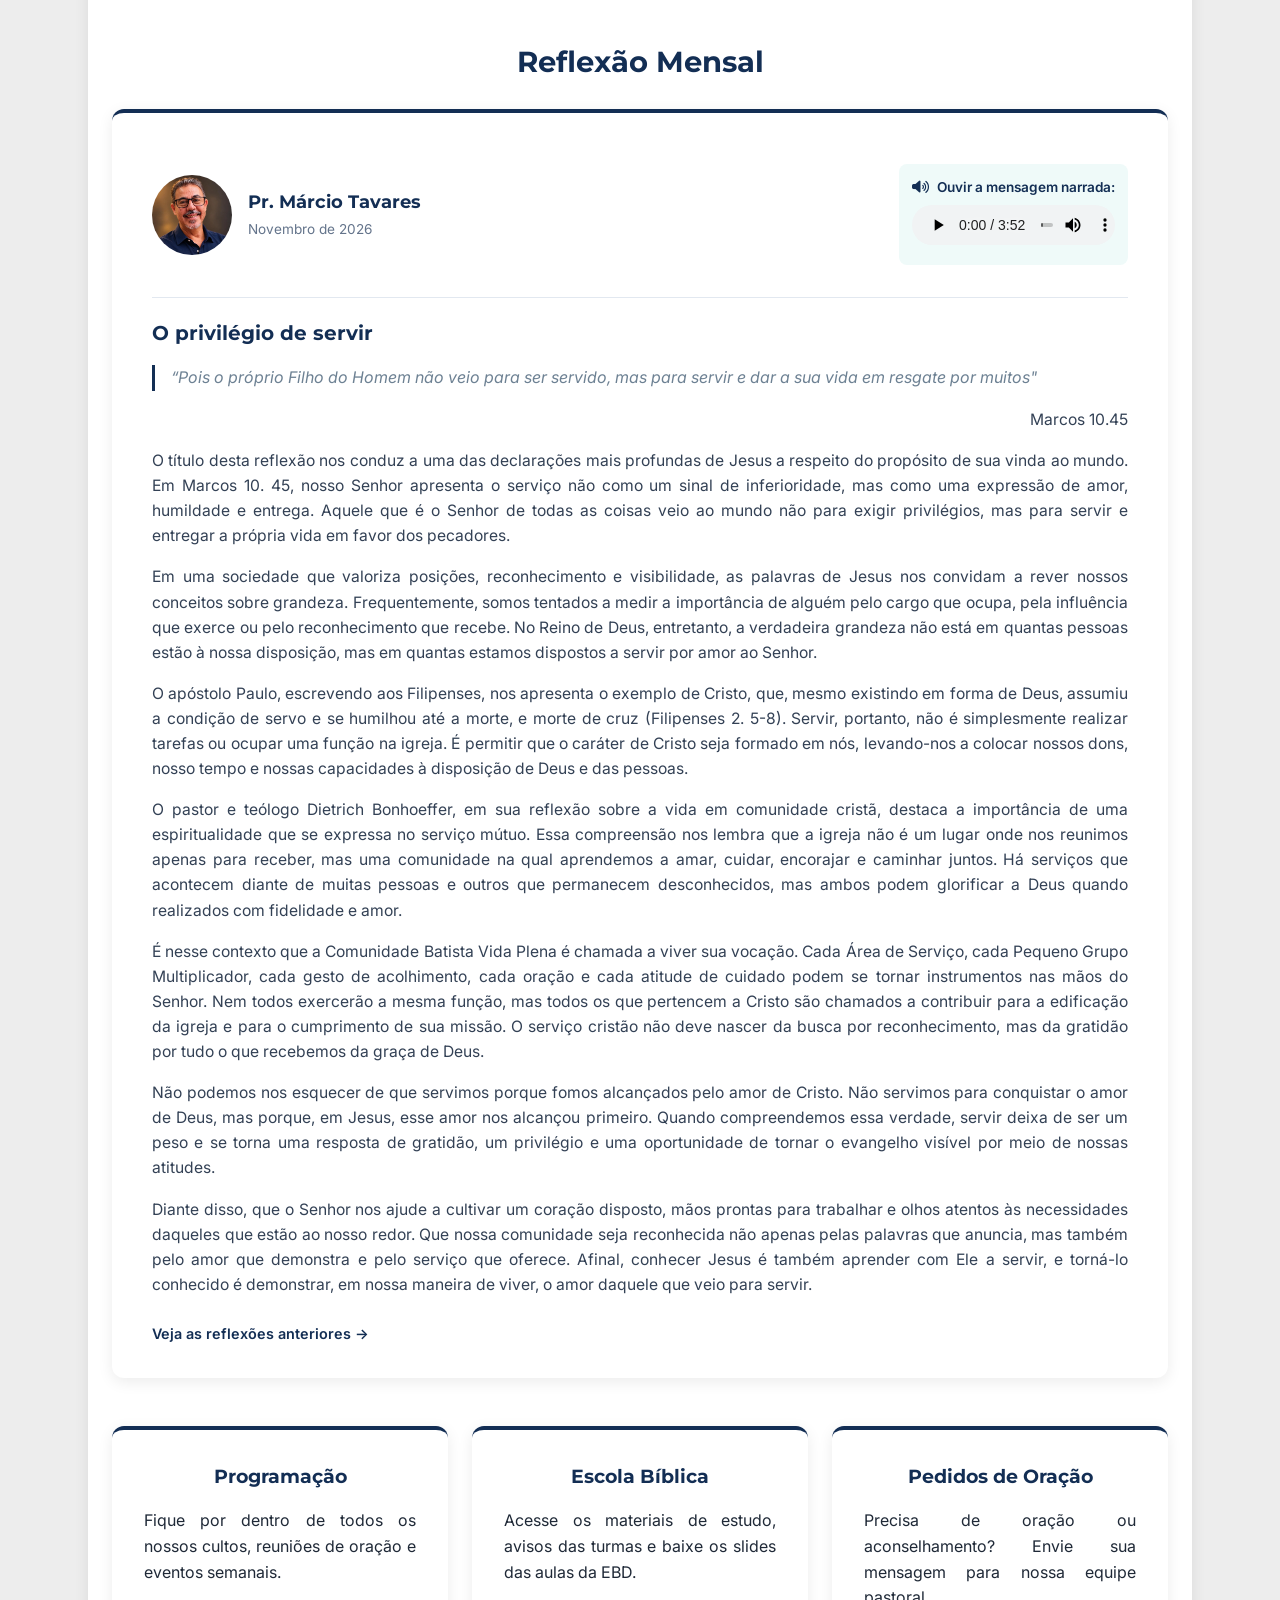
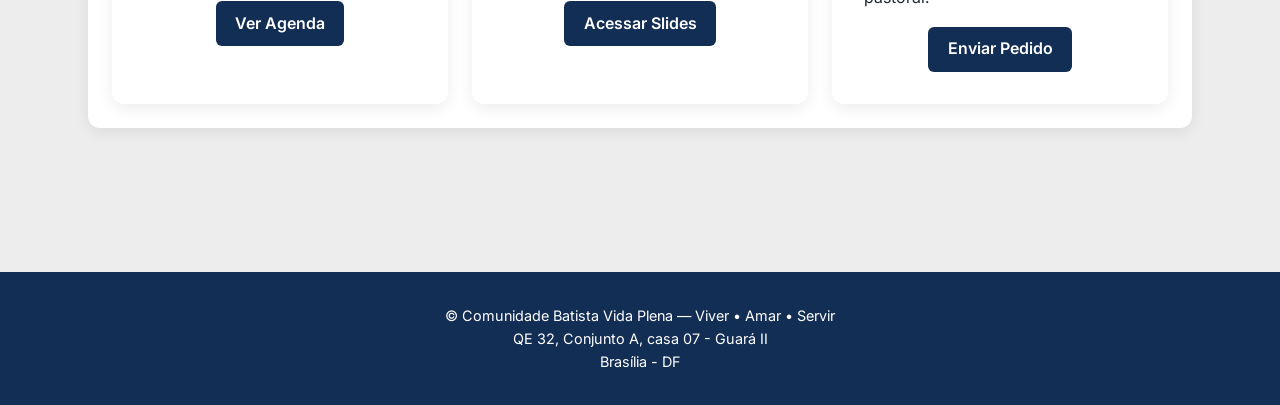
==== commit 8884f395: "Update YouTube video embed in index.html" ====
--- a/index.html
+++ b/index.html
@@ -108,8 +108,7 @@
     <h2 class="section-title">Pregação da Semana</h2>
     <div class="video-card">
       <div class="video-responsive">
-<iframe width="560" height="315" src="https://www.youtube.com/embed/13MgwQNj5GE?si=iwNjWsYObYIZxWO7" title="YouTube video player" allow="accelerometer; autoplay; clipboard-write; encrypted-media; gyroscope; picture-in-picture; web-share" referrerpolicy="strict-origin-when-cross-origin" allowfullscreen></iframe>      </div>
-      <div class="video-info">
+<iframe width="560" height="315" src="https://www.youtube.com/embed/0V31_kFNSPs?si=ywW_9b3RY1L-G7cr" title="YouTube video player" allow="accelerometer; autoplay; clipboard-write; encrypted-media; gyroscope; picture-in-picture; web-share" referrerpolicy="strict-origin-when-cross-origin" allowfullscreen></iframe>      <div class="video-info">
         <h3>Culto de Celebração - Domingo</h3>
         <p>Acompanhe a mensagem desta semana e compartilhe com sua família e amigos.</p>
       </div>
--- a/css/dark-theme.css
+++ b/css/dark-theme.css
@@ -24,7 +24,8 @@
 body.dark-theme .family-card,
 body.dark-theme .card-reflexao,
 body.dark-theme .card-avisos,
-body.dark-theme .item-tema {
+body.dark-theme .item-tema 
+body.dark-theme .modal-conexao-content {
   background-color: #1e293b !important;
   border-color: #334155 !important;
   border-top-color: #32bcad !important;
@@ -37,7 +38,8 @@
 body.dark-theme h4,
 body.dark-theme .section-title,
 body.dark-theme .contact-title,
-body.dark-theme label {
+body.dark-theme label 
+body.dark-theme .modal-conexao-content h3 {
   color: #f8fafc !important;
 }
 
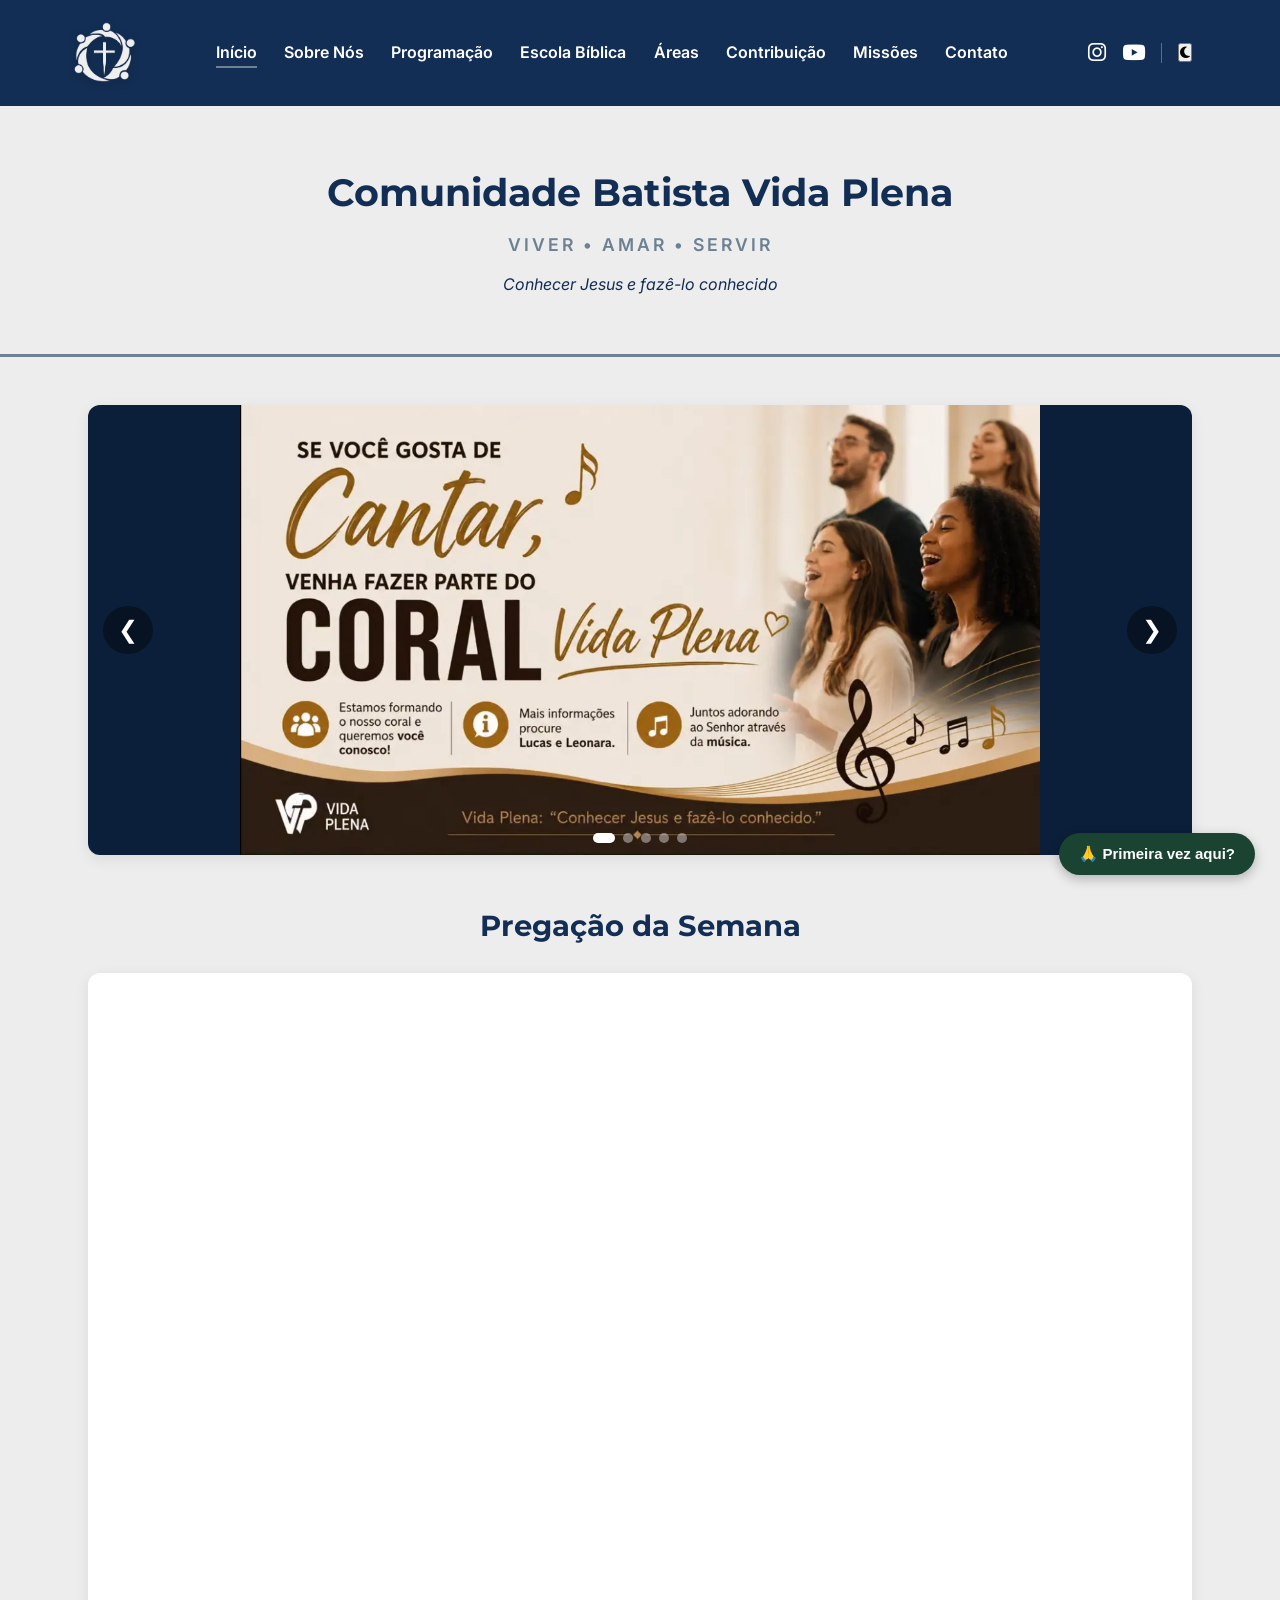
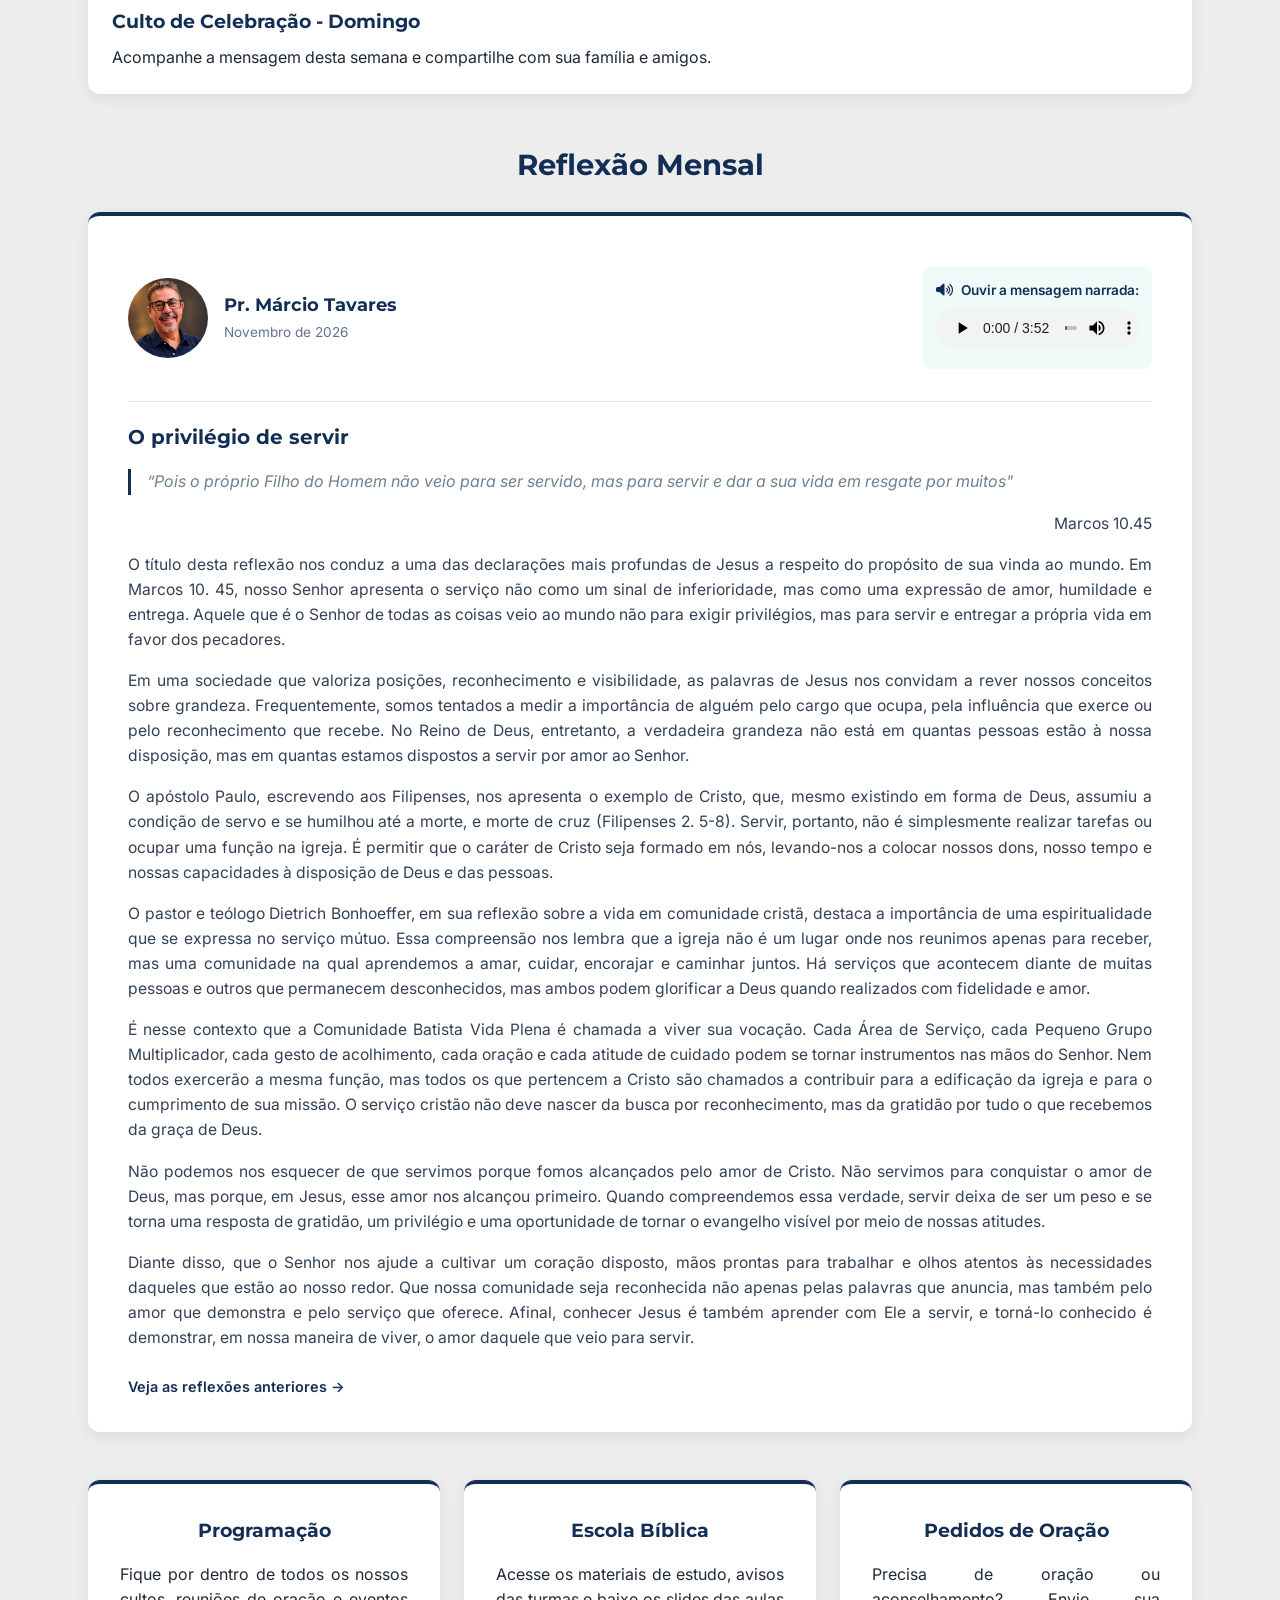
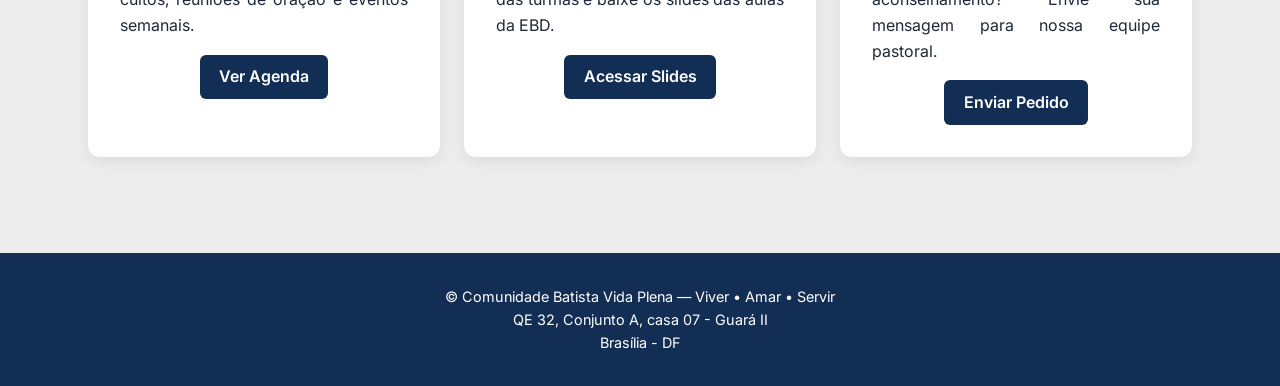
==== commit 8988fc26: "Fix iframe indentation and structure in index.html" ====
--- a/index.html
+++ b/index.html
@@ -108,7 +108,8 @@
     <h2 class="section-title">Pregação da Semana</h2>
     <div class="video-card">
       <div class="video-responsive">
-<iframe width="560" height="315" src="https://www.youtube.com/embed/0V31_kFNSPs?si=ywW_9b3RY1L-G7cr" title="YouTube video player" allow="accelerometer; autoplay; clipboard-write; encrypted-media; gyroscope; picture-in-picture; web-share" referrerpolicy="strict-origin-when-cross-origin" allowfullscreen></iframe>      <div class="video-info">
+<iframe width="560" height="315" src="https://www.youtube.com/embed/0V31_kFNSPs?si=ywW_9b3RY1L-G7cr" title="YouTube video player" allow="accelerometer; autoplay; clipboard-write; encrypted-media; gyroscope; picture-in-picture; web-share" referrerpolicy="strict-origin-when-cross-origin" allowfullscreen></iframe></div>    
+        <div class="video-info">
         <h3>Culto de Celebração - Domingo</h3>
         <p>Acompanhe a mensagem desta semana e compartilhe com sua família e amigos.</p>
       </div>
--- a/css/dark-theme.css
+++ b/css/dark-theme.css
@@ -24,7 +24,7 @@
 body.dark-theme .family-card,
 body.dark-theme .card-reflexao,
 body.dark-theme .card-avisos,
-body.dark-theme .item-tema 
+body.dark-theme .item-tema,
 body.dark-theme .modal-conexao-content {
   background-color: #1e293b !important;
   border-color: #334155 !important;
@@ -38,7 +38,7 @@
 body.dark-theme h4,
 body.dark-theme .section-title,
 body.dark-theme .contact-title,
-body.dark-theme label 
+body.dark-theme label,
 body.dark-theme .modal-conexao-content h3 {
   color: #f8fafc !important;
 }
